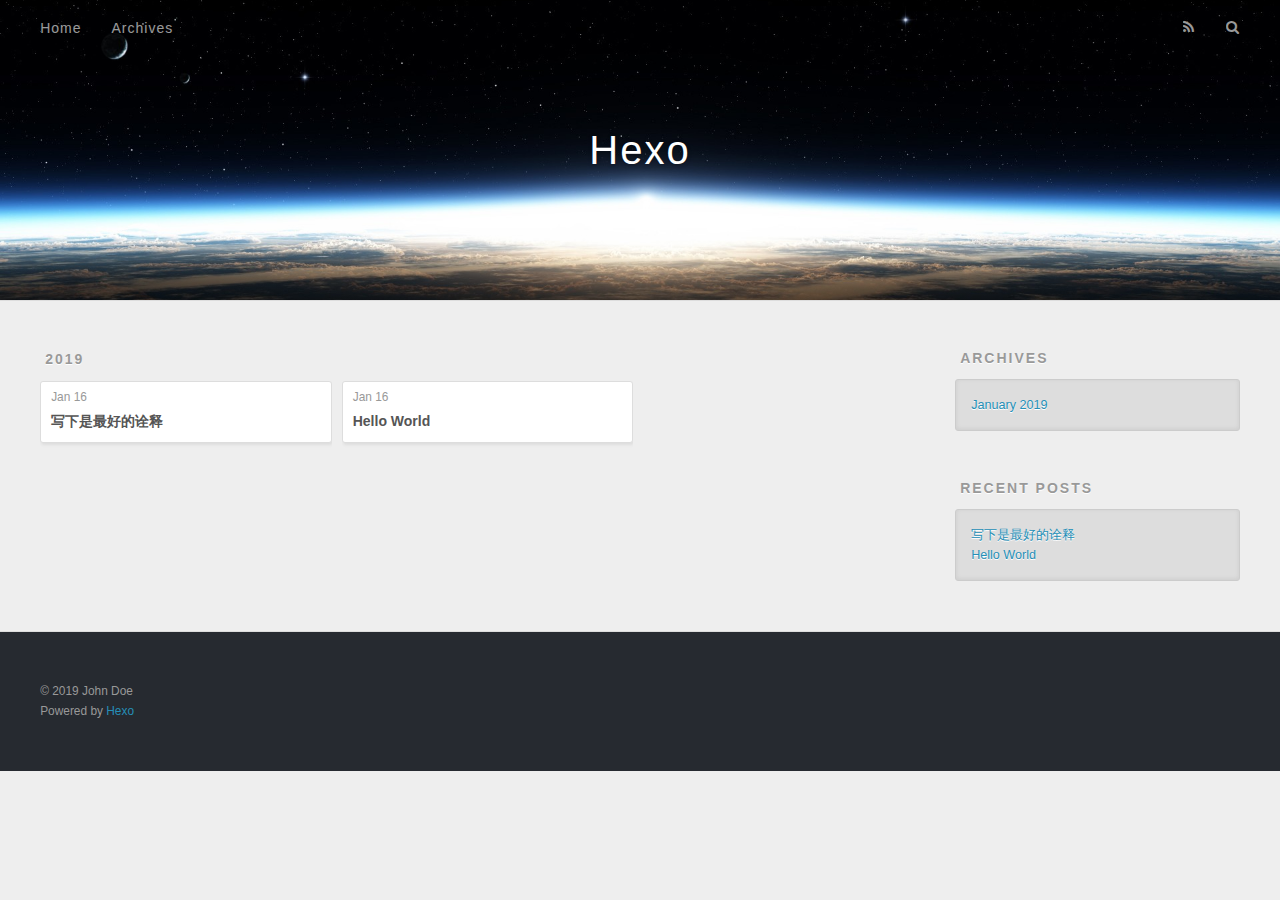
==== archives/index.html @ 261a1e68 "Site updated: 2019-01-16 23:44:42" ====
<!DOCTYPE html>
<html>
<head><meta name="generator" content="Hexo 3.8.0">
  <meta charset="utf-8">
  

  
  <title>Archives | Hexo</title>
  <meta name="viewport" content="width=device-width, initial-scale=1, maximum-scale=1">
  <meta property="og:type" content="website">
<meta property="og:title" content="Hexo">
<meta property="og:url" content="http://yoursite.com/archives/index.html">
<meta property="og:site_name" content="Hexo">
<meta property="og:locale" content="default">
<meta name="twitter:card" content="summary">
<meta name="twitter:title" content="Hexo">
  
    <link rel="alternate" href="/atom.xml" title="Hexo" type="application/atom+xml">
  
  
    <link rel="icon" href="/favicon.png">
  
  
    <link href="//fonts.googleapis.com/css?family=Source+Code+Pro" rel="stylesheet" type="text/css">
  
  <link rel="stylesheet" href="/css/style.css">
</head>
</html>
<body>
  <div id="container">
    <div id="wrap">
      <header id="header">
  <div id="banner"></div>
  <div id="header-outer" class="outer">
    <div id="header-title" class="inner">
      <h1 id="logo-wrap">
        <a href="/" id="logo">Hexo</a>
      </h1>
      
    </div>
    <div id="header-inner" class="inner">
      <nav id="main-nav">
        <a id="main-nav-toggle" class="nav-icon"></a>
        
          <a class="main-nav-link" href="/">Home</a>
        
          <a class="main-nav-link" href="/archives">Archives</a>
        
      </nav>
      <nav id="sub-nav">
        
          <a id="nav-rss-link" class="nav-icon" href="/atom.xml" title="RSS Feed"></a>
        
        <a id="nav-search-btn" class="nav-icon" title="Search"></a>
      </nav>
      <div id="search-form-wrap">
        <form action="//google.com/search" method="get" accept-charset="UTF-8" class="search-form"><input type="search" name="q" class="search-form-input" placeholder="Search"><button type="submit" class="search-form-submit">&#xF002;</button><input type="hidden" name="sitesearch" value="http://yoursite.com"></form>
      </div>
    </div>
  </div>
</header>
      <div class="outer">
        <section id="main">
  
  
    
    
      
      
      <section class="archives-wrap">
        <div class="archive-year-wrap">
          <a href="/archives/2019" class="archive-year">2019</a>
        </div>
        <div class="archives">
    
    <article class="archive-article archive-type-post">
  <div class="archive-article-inner">
    <header class="archive-article-header">
      <a href="/2019/01/16/写下是最好的诠释/" class="archive-article-date">
  <time datetime="2019-01-16T15:41:23.000Z" itemprop="datePublished">Jan 16</time>
</a>
      
  
    <h1 itemprop="name">
      <a class="archive-article-title" href="/2019/01/16/写下是最好的诠释/">写下是最好的诠释</a>
    </h1>
  

    </header>
  </div>
</article>
  
    
    
    <article class="archive-article archive-type-post">
  <div class="archive-article-inner">
    <header class="archive-article-header">
      <a href="/2019/01/16/hello-world/" class="archive-article-date">
  <time datetime="2019-01-16T15:27:47.713Z" itemprop="datePublished">Jan 16</time>
</a>
      
  
    <h1 itemprop="name">
      <a class="archive-article-title" href="/2019/01/16/hello-world/">Hello World</a>
    </h1>
  

    </header>
  </div>
</article>
  
  
    </div></section>
  


</section>
        
          <aside id="sidebar">
  
    

  
    

  
    
  
    
  <div class="widget-wrap">
    <h3 class="widget-title">Archives</h3>
    <div class="widget">
      <ul class="archive-list"><li class="archive-list-item"><a class="archive-list-link" href="/archives/2019/01/">January 2019</a></li></ul>
    </div>
  </div>


  
    
  <div class="widget-wrap">
    <h3 class="widget-title">Recent Posts</h3>
    <div class="widget">
      <ul>
        
          <li>
            <a href="/2019/01/16/写下是最好的诠释/">写下是最好的诠释</a>
          </li>
        
          <li>
            <a href="/2019/01/16/hello-world/">Hello World</a>
          </li>
        
      </ul>
    </div>
  </div>

  
</aside>
        
      </div>
      <footer id="footer">
  
  <div class="outer">
    <div id="footer-info" class="inner">
      &copy; 2019 John Doe<br>
      Powered by <a href="http://hexo.io/" target="_blank">Hexo</a>
    </div>
  </div>
</footer>
    </div>
    <nav id="mobile-nav">
  
    <a href="/" class="mobile-nav-link">Home</a>
  
    <a href="/archives" class="mobile-nav-link">Archives</a>
  
</nav>
    

<script src="//ajax.googleapis.com/ajax/libs/jquery/2.0.3/jquery.min.js"></script>


  <link rel="stylesheet" href="/fancybox/jquery.fancybox.css">
  <script src="/fancybox/jquery.fancybox.pack.js"></script>


<script src="/js/script.js"></script>



  </div>
</body>
</html>
---- css/style.css ----
body {
  width: 100%;
}
body:before,
body:after {
  content: "";
  display: table;
}
body:after {
  clear: both;
}
html,
body,
div,
span,
applet,
object,
iframe,
h1,
h2,
h3,
h4,
h5,
h6,
p,
blockquote,
pre,
a,
abbr,
acronym,
address,
big,
cite,
code,
del,
dfn,
em,
img,
ins,
kbd,
q,
s,
samp,
small,
strike,
strong,
sub,
sup,
tt,
var,
dl,
dt,
dd,
ol,
ul,
li,
fieldset,
form,
label,
legend,
table,
caption,
tbody,
tfoot,
thead,
tr,
th,
td {
  margin: 0;
  padding: 0;
  border: 0;
  outline: 0;
  font-weight: inherit;
  font-style: inherit;
  font-family: inherit;
  font-size: 100%;
  vertical-align: baseline;
}
body {
  line-height: 1;
  color: #000;
  background: #fff;
}
ol,
ul {
  list-style: none;
}
table {
  border-collapse: separate;
  border-spacing: 0;
  vertical-align: middle;
}
caption,
th,
td {
  text-align: left;
  font-weight: normal;
  vertical-align: middle;
}
a img {
  border: none;
}
input,
button {
  margin: 0;
  padding: 0;
}
input::-moz-focus-inner,
button::-moz-focus-inner {
  border: 0;
  padding: 0;
}
@font-face {
  font-family: FontAwesome;
  font-style: normal;
  font-weight: normal;
  src: url("fonts/fontawesome-webfont.eot?v=#4.0.3");
  src: url("fonts/fontawesome-webfont.eot?#iefix&v=#4.0.3") format("embedded-opentype"), url("fonts/fontawesome-webfont.woff?v=#4.0.3") format("woff"), url("fonts/fontawesome-webfont.ttf?v=#4.0.3") format("truetype"), url("fonts/fontawesome-webfont.svg#fontawesomeregular?v=#4.0.3") format("svg");
}
html,
body,
#container {
  height: 100%;
}
body {
  background: #eee;
  font: 14px -apple-system, BlinkMacSystemFont, "Segoe UI", "Roboto", "Oxygen", "Ubuntu", "Cantarell", "Fira Sans", "Droid Sans", "Helvetica Neue", sans-serif;
  -webkit-text-size-adjust: 100%;
}
.outer {
  max-width: 1220px;
  margin: 0 auto;
  padding: 0 20px;
}
.outer:before,
.outer:after {
  content: "";
  display: table;
}
.outer:after {
  clear: both;
}
.inner {
  display: inline;
  float: left;
  width: 98.33333333333333%;
  margin: 0 0.833333333333333%;
}
.left,
.alignleft {
  float: left;
}
.right,
.alignright {
  float: right;
}
.clear {
  clear: both;
}
#container {
  position: relative;
}
.mobile-nav-on {
  overflow: hidden;
}
#wrap {
  height: 100%;
  width: 100%;
  position: absolute;
  top: 0;
  left: 0;
  -webkit-transition: 0.2s ease-out;
  -moz-transition: 0.2s ease-out;
  -ms-transition: 0.2s ease-out;
  transition: 0.2s ease-out;
  z-index: 1;
  background: #eee;
}
.mobile-nav-on #wrap {
  left: 280px;
}
@media screen and (min-width: 768px) {
  #main {
    display: inline;
    float: left;
    width: 73.33333333333333%;
    margin: 0 0.833333333333333%;
  }
}
.article-date,
.article-category-link,
.archive-year,
.widget-title {
  text-decoration: none;
  text-transform: uppercase;
  letter-spacing: 2px;
  color: #999;
  margin-bottom: 1em;
  margin-left: 5px;
  line-height: 1em;
  text-shadow: 0 1px #fff;
  font-weight: bold;
}
.article-inner,
.archive-article-inner {
  background: #fff;
  -webkit-box-shadow: 1px 2px 3px #ddd;
  box-shadow: 1px 2px 3px #ddd;
  border: 1px solid #ddd;
  border-radius: 3px;
}
.article-entry h1,
.widget h1 {
  font-size: 2em;
}
.article-entry h2,
.widget h2 {
  font-size: 1.5em;
}
.article-entry h3,
.widget h3 {
  font-size: 1.3em;
}
.article-entry h4,
.widget h4 {
  font-size: 1.2em;
}
.article-entry h5,
.widget h5 {
  font-size: 1em;
}
.article-entry h6,
.widget h6 {
  font-size: 1em;
  color: #999;
}
.article-entry hr,
.widget hr {
  border: 1px dashed #ddd;
}
.article-entry strong,
.widget strong {
  font-weight: bold;
}
.article-entry em,
.widget em,
.article-entry cite,
.widget cite {
  font-style: italic;
}
.article-entry sup,
.widget sup,
.article-entry sub,
.widget sub {
  font-size: 0.75em;
  line-height: 0;
  position: relative;
  vertical-align: baseline;
}
.article-entry sup,
.widget sup {
  top: -0.5em;
}
.article-entry sub,
.widget sub {
  bottom: -0.2em;
}
.article-entry small,
.widget small {
  font-size: 0.85em;
}
.article-entry acronym,
.widget acronym,
.article-entry abbr,
.widget abbr {
  border-bottom: 1px dotted;
}
.article-entry ul,
.widget ul,
.article-entry ol,
.widget ol,
.article-entry dl,
.widget dl {
  margin: 0 20px;
  line-height: 1.6em;
}
.article-entry ul ul,
.widget ul ul,
.article-entry ol ul,
.widget ol ul,
.article-entry ul ol,
.widget ul ol,
.article-entry ol ol,
.widget ol ol {
  margin-top: 0;
  margin-bottom: 0;
}
.article-entry ul,
.widget ul {
  list-style: disc;
}
.article-entry ol,
.widget ol {
  list-style: decimal;
}
.article-entry dt,
.widget dt {
  font-weight: bold;
}
#header {
  height: 300px;
  position: relative;
  border-bottom: 1px solid #ddd;
}
#header:before,
#header:after {
  content: "";
  position: absolute;
  left: 0;
  right: 0;
  height: 40px;
}
#header:before {
  top: 0;
  background: -webkit-linear-gradient(rgba(0,0,0,0.2), transparent);
  background: -moz-linear-gradient(rgba(0,0,0,0.2), transparent);
  background: -ms-linear-gradient(rgba(0,0,0,0.2), transparent);
  background: linear-gradient(rgba(0,0,0,0.2), transparent);
}
#header:after {
  bottom: 0;
  background: -webkit-linear-gradient(transparent, rgba(0,0,0,0.2));
  background: -moz-linear-gradient(transparent, rgba(0,0,0,0.2));
  background: -ms-linear-gradient(transparent, rgba(0,0,0,0.2));
  background: linear-gradient(transparent, rgba(0,0,0,0.2));
}
#header-outer {
  height: 100%;
  position: relative;
}
#header-inner {
  position: relative;
  overflow: hidden;
}
#banner {
  position: absolute;
  top: 0;
  left: 0;
  width: 100%;
  height: 100%;
  background: url("images/banner.jpg") center #000;
  -webkit-background-size: cover;
  -moz-background-size: cover;
  background-size: cover;
  z-index: -1;
}
#header-title {
  text-align: center;
  height: 40px;
  position: absolute;
  top: 50%;
  left: 0;
  margin-top: -20px;
}
#logo,
#subtitle {
  text-decoration: none;
  color: #fff;
  font-weight: 300;
  text-shadow: 0 1px 4px rgba(0,0,0,0.3);
}
#logo {
  font-size: 40px;
  line-height: 40px;
  letter-spacing: 2px;
}
#subtitle {
  font-size: 16px;
  line-height: 16px;
  letter-spacing: 1px;
}
#subtitle-wrap {
  margin-top: 16px;
}
#main-nav {
  float: left;
  margin-left: -15px;
}
.nav-icon,
.main-nav-link {
  float: left;
  color: #fff;
  opacity: 0.6;
  text-decoration: none;
  text-shadow: 0 1px rgba(0,0,0,0.2);
  -webkit-transition: opacity 0.2s;
  -moz-transition: opacity 0.2s;
  -ms-transition: opacity 0.2s;
  transition: opacity 0.2s;
  display: block;
  padding: 20px 15px;
}
.nav-icon:hover,
.main-nav-link:hover {
  opacity: 1;
}
.nav-icon {
  font-family: FontAwesome;
  text-align: center;
  font-size: 14px;
  width: 14px;
  height: 14px;
  padding: 20px 15px;
  position: relative;
  cursor: pointer;
}
.main-nav-link {
  font-weight: 300;
  letter-spacing: 1px;
}
@media screen and (max-width: 479px) {
  .main-nav-link {
    display: none;
  }
}
#main-nav-toggle {
  display: none;
}
#main-nav-toggle:before {
  content: "\f0c9";
}
@media screen and (max-width: 479px) {
  #main-nav-toggle {
    display: block;
  }
}
#sub-nav {
  float: right;
  margin-right: -15px;
}
#nav-rss-link:before {
  content: "\f09e";
}
#nav-search-btn:before {
  content: "\f002";
}
#search-form-wrap {
  position: absolute;
  top: 15px;
  width: 150px;
  height: 30px;
  right: -150px;
  opacity: 0;
  -webkit-transition: 0.2s ease-out;
  -moz-transition: 0.2s ease-out;
  -ms-transition: 0.2s ease-out;
  transition: 0.2s ease-out;
}
#search-form-wrap.on {
  opacity: 1;
  right: 0;
}
@media screen and (max-width: 479px) {
  #search-form-wrap {
    width: 100%;
    right: -100%;
  }
}
.search-form {
  position: absolute;
  top: 0;
  left: 0;
  right: 0;
  background: #fff;
  padding: 5px 15px;
  border-radius: 15px;
  -webkit-box-shadow: 0 0 10px rgba(0,0,0,0.3);
  box-shadow: 0 0 10px rgba(0,0,0,0.3);
}
.search-form-input {
  border: none;
  background: none;
  color: #555;
  width: 100%;
  font: 13px -apple-system, BlinkMacSystemFont, "Segoe UI", "Roboto", "Oxygen", "Ubuntu", "Cantarell", "Fira Sans", "Droid Sans", "Helvetica Neue", sans-serif;
  outline: none;
}
.search-form-input::-webkit-search-results-decoration,
.search-form-input::-webkit-search-cancel-button {
  -webkit-appearance: none;
}
.search-form-submit {
  position: absolute;
  top: 50%;
  right: 10px;
  margin-top: -7px;
  font: 13px FontAwesome;
  border: none;
  background: none;
  color: #bbb;
  cursor: pointer;
}
.search-form-submit:hover,
.search-form-submit:focus {
  color: #777;
}
.article {
  margin: 50px 0;
}
.article-inner {
  overflow: hidden;
}
.article-meta:before,
.article-meta:after {
  content: "";
  display: table;
}
.article-meta:after {
  clear: both;
}
.article-date {
  float: left;
}
.article-category {
  float: left;
  line-height: 1em;
  color: #ccc;
  text-shadow: 0 1px #fff;
  margin-left: 8px;
}
.article-category:before {
  content: "\2022";
}
.article-category-link {
  margin: 0 12px 1em;
}
.article-header {
  padding: 20px 20px 0;
}
.article-title {
  text-decoration: none;
  font-size: 2em;
  font-weight: bold;
  color: #555;
  line-height: 1.1em;
  -webkit-transition: color 0.2s;
  -moz-transition: color 0.2s;
  -ms-transition: color 0.2s;
  transition: color 0.2s;
}
a.article-title:hover {
  color: #258fb8;
}
.article-entry {
  color: #555;
  padding: 0 20px;
}
.article-entry:before,
.article-entry:after {
  content: "";
  display: table;
}
.article-entry:after {
  clear: both;
}
.article-entry p,
.article-entry table {
  line-height: 1.6em;
  margin: 1.6em 0;
}
.article-entry h1,
.article-entry h2,
.article-entry h3,
.article-entry h4,
.article-entry h5,
.article-entry h6 {
  font-weight: bold;
}
.article-entry h1,
.article-entry h2,
.article-entry h3,
.article-entry h4,
.article-entry h5,
.article-entry h6 {
  line-height: 1.1em;
  margin: 1.1em 0;
}
.article-entry a {
  color: #258fb8;
  text-decoration: none;
}
.article-entry a:hover {
  text-decoration: underline;
}
.article-entry ul,
.article-entry ol,
.article-entry dl {
  margin-top: 1.6em;
  margin-bottom: 1.6em;
}
.article-entry img,
.article-entry video {
  max-width: 100%;
  height: auto;
  display: block;
  margin: auto;
}
.article-entry iframe {
  border: none;
}
.article-entry table {
  width: 100%;
  border-collapse: collapse;
  border-spacing: 0;
}
.article-entry th {
  font-weight: bold;
  border-bottom: 3px solid #ddd;
  padding-bottom: 0.5em;
}
.article-entry td {
  border-bottom: 1px solid #ddd;
  padding: 10px 0;
}
.article-entry blockquote {
  font-family: Georgia, "Times New Roman", serif;
  font-size: 1.4em;
  margin: 1.6em 20px;
  text-align: center;
}
.article-entry blockquote footer {
  font-size: 14px;
  margin: 1.6em 0;
  font-family: -apple-system, BlinkMacSystemFont, "Segoe UI", "Roboto", "Oxygen", "Ubuntu", "Cantarell", "Fira Sans", "Droid Sans", "Helvetica Neue", sans-serif;
}
.article-entry blockquote footer cite:before {
  content: "—";
  padding: 0 0.5em;
}
.article-entry .pullquote {
  text-align: left;
  width: 45%;
  margin: 0;
}
.article-entry .pullquote.left {
  margin-left: 0.5em;
  margin-right: 1em;
}
.article-entry .pullquote.right {
  margin-right: 0.5em;
  margin-left: 1em;
}
.article-entry .caption {
  color: #999;
  display: block;
  font-size: 0.9em;
  margin-top: 0.5em;
  position: relative;
  text-align: center;
}
.article-entry .video-container {
  position: relative;
  padding-top: 56.25%;
  height: 0;
  overflow: hidden;
}
.article-entry .video-container iframe,
.article-entry .video-container object,
.article-entry .video-container embed {
  position: absolute;
  top: 0;
  left: 0;
  width: 100%;
  height: 100%;
  margin-top: 0;
}
.article-more-link a {
  display: inline-block;
  line-height: 1em;
  padding: 6px 15px;
  border-radius: 15px;
  background: #eee;
  color: #999;
  text-shadow: 0 1px #fff;
  text-decoration: none;
}
.article-more-link a:hover {
  background: #258fb8;
  color: #fff;
  text-decoration: none;
  text-shadow: 0 1px #1e7293;
}
.article-footer {
  font-size: 0.85em;
  line-height: 1.6em;
  border-top: 1px solid #ddd;
  padding-top: 1.6em;
  margin: 0 20px 20px;
}
.article-footer:before,
.article-footer:after {
  content: "";
  display: table;
}
.article-footer:after {
  clear: both;
}
.article-footer a {
  color: #999;
  text-decoration: none;
}
.article-footer a:hover {
  color: #555;
}
.article-tag-list-item {
  float: left;
  margin-right: 10px;
}
.article-tag-list-link:before {
  content: "#";
}
.article-comment-link {
  float: right;
}
.article-comment-link:before {
  content: "\f075";
  font-family: FontAwesome;
  padding-right: 8px;
}
.article-share-link {
  cursor: pointer;
  float: right;
  margin-left: 20px;
}
.article-share-link:before {
  content: "\f064";
  font-family: FontAwesome;
  padding-right: 6px;
}
#article-nav {
  position: relative;
}
#article-nav:before,
#article-nav:after {
  content: "";
  display: table;
}
#article-nav:after {
  clear: both;
}
@media screen and (min-width: 768px) {
  #article-nav {
    margin: 50px 0;
  }
  #article-nav:before {
    width: 8px;
    height: 8px;
    position: absolute;
    top: 50%;
    left: 50%;
    margin-top: -4px;
    margin-left: -4px;
    content: "";
    border-radius: 50%;
    background: #ddd;
    -webkit-box-shadow: 0 1px 2px #fff;
    box-shadow: 0 1px 2px #fff;
  }
}
.article-nav-link-wrap {
  text-decoration: none;
  text-shadow: 0 1px #fff;
  color: #999;
  -webkit-box-sizing: border-box;
  -moz-box-sizing: border-box;
  box-sizing: border-box;
  margin-top: 50px;
  text-align: center;
  display: block;
}
.article-nav-link-wrap:hover {
  color: #555;
}
@media screen and (min-width: 768px) {
  .article-nav-link-wrap {
    width: 50%;
    margin-top: 0;
  }
}
@media screen and (min-width: 768px) {
  #article-nav-newer {
    float: left;
    text-align: right;
    padding-right: 20px;
  }
}
@media screen and (min-width: 768px) {
  #article-nav-older {
    float: right;
    text-align: left;
    padding-left: 20px;
  }
}
.article-nav-caption {
  text-transform: uppercase;
  letter-spacing: 2px;
  color: #ddd;
  line-height: 1em;
  font-weight: bold;
}
#article-nav-newer .article-nav-caption {
  margin-right: -2px;
}
.article-nav-title {
  font-size: 0.85em;
  line-height: 1.6em;
  margin-top: 0.5em;
}
.article-share-box {
  position: absolute;
  display: none;
  background: #fff;
  -webkit-box-shadow: 1px 2px 10px rgba(0,0,0,0.2);
  box-shadow: 1px 2px 10px rgba(0,0,0,0.2);
  border-radius: 3px;
  margin-left: -145px;
  overflow: hidden;
  z-index: 1;
}
.article-share-box.on {
  display: block;
}
.article-share-input {
  width: 100%;
  background: none;
  -webkit-box-sizing: border-box;
  -moz-box-sizing: border-box;
  box-sizing: border-box;
  font: 14px -apple-system, BlinkMacSystemFont, "Segoe UI", "Roboto", "Oxygen", "Ubuntu", "Cantarell", "Fira Sans", "Droid Sans", "Helvetica Neue", sans-serif;
  padding: 0 15px;
  color: #555;
  outline: none;
  border: 1px solid #ddd;
  border-radius: 3px 3px 0 0;
  height: 36px;
  line-height: 36px;
}
.article-share-links {
  background: #eee;
}
.article-share-links:before,
.article-share-links:after {
  content: "";
  display: table;
}
.article-share-links:after {
  clear: both;
}
.article-share-twitter,
.article-share-facebook,
.article-share-pinterest,
.article-share-google {
  width: 50px;
  height: 36px;
  display: block;
  float: left;
  position: relative;
  color: #999;
  text-shadow: 0 1px #fff;
}
.article-share-twitter:before,
.article-share-facebook:before,
.article-share-pinterest:before,
.article-share-google:before {
  font-size: 20px;
  font-family: FontAwesome;
  width: 20px;
  height: 20px;
  position: absolute;
  top: 50%;
  left: 50%;
  margin-top: -10px;
  margin-left: -10px;
  text-align: center;
}
.article-share-twitter:hover,
.article-share-facebook:hover,
.article-share-pinterest:hover,
.article-share-google:hover {
  color: #fff;
}
.article-share-twitter:before {
  content: "\f099";
}
.article-share-twitter:hover {
  background: #00aced;
  text-shadow: 0 1px #008abe;
}
.article-share-facebook:before {
  content: "\f09a";
}
.article-share-facebook:hover {
  background: #3b5998;
  text-shadow: 0 1px #2f477a;
}
.article-share-pinterest:before {
  content: "\f0d2";
}
.article-share-pinterest:hover {
  background: #cb2027;
  text-shadow: 0 1px #a21a1f;
}
.article-share-google:before {
  content: "\f0d5";
}
.article-share-google:hover {
  background: #dd4b39;
  text-shadow: 0 1px #be3221;
}
.article-gallery {
  background: #000;
  position: relative;
}
.article-gallery-photos {
  position: relative;
  overflow: hidden;
}
.article-gallery-img {
  display: none;
  max-width: 100%;
}
.article-gallery-img:first-child {
  display: block;
}
.article-gallery-img.loaded {
  position: absolute;
  display: block;
}
.article-gallery-img img {
  display: block;
  max-width: 100%;
  margin: 0 auto;
}
#comments {
  background: #fff;
  -webkit-box-shadow: 1px 2px 3px #ddd;
  box-shadow: 1px 2px 3px #ddd;
  padding: 20px;
  border: 1px solid #ddd;
  border-radius: 3px;
  margin: 50px 0;
}
#comments a {
  color: #258fb8;
}
.archives-wrap {
  margin: 50px 0;
}
.archives:before,
.archives:after {
  content: "";
  display: table;
}
.archives:after {
  clear: both;
}
.archive-year-wrap {
  margin-bottom: 1em;
}
.archives {
  -webkit-column-gap: 10px;
  -moz-column-gap: 10px;
  column-gap: 10px;
}
@media screen and (min-width: 480px) and (max-width: 767px) {
  .archives {
    -webkit-column-count: 2;
    -moz-column-count: 2;
    column-count: 2;
  }
}
@media screen and (min-width: 768px) {
  .archives {
    -webkit-column-count: 3;
    -moz-column-count: 3;
    column-count: 3;
  }
}
.archive-article {
  -webkit-column-break-inside: avoid;
  page-break-inside: avoid;
  overflow: hidden;
  break-inside: avoid-column;
}
.archive-article-inner {
  padding: 10px;
  margin-bottom: 15px;
}
.archive-article-title {
  text-decoration: none;
  font-weight: bold;
  color: #555;
  -webkit-transition: color 0.2s;
  -moz-transition: color 0.2s;
  -ms-transition: color 0.2s;
  transition: color 0.2s;
  line-height: 1.6em;
}
.archive-article-title:hover {
  color: #258fb8;
}
.archive-article-footer {
  margin-top: 1em;
}
.archive-article-date {
  color: #999;
  text-decoration: none;
  font-size: 0.85em;
  line-height: 1em;
  margin-bottom: 0.5em;
  display: block;
}
#page-nav {
  margin: 50px auto;
  background: #fff;
  -webkit-box-shadow: 1px 2px 3px #ddd;
  box-shadow: 1px 2px 3px #ddd;
  border: 1px solid #ddd;
  border-radius: 3px;
  text-align: center;
  color: #999;
  overflow: hidden;
}
#page-nav:before,
#page-nav:after {
  content: "";
  display: table;
}
#page-nav:after {
  clear: both;
}
#page-nav a,
#page-nav span {
  padding: 10px 20px;
  line-height: 1;
  height: 2ex;
}
#page-nav a {
  color: #999;
  text-decoration: none;
}
#page-nav a:hover {
  background: #999;
  color: #fff;
}
#page-nav .prev {
  float: left;
}
#page-nav .next {
  float: right;
}
#page-nav .page-number {
  display: inline-block;
}
@media screen and (max-width: 479px) {
  #page-nav .page-number {
    display: none;
  }
}
#page-nav .current {
  color: #555;
  font-weight: bold;
}
#page-nav .space {
  color: #ddd;
}
#footer {
  background: #262a30;
  padding: 50px 0;
  border-top: 1px solid #ddd;
  color: #999;
}
#footer a {
  color: #258fb8;
  text-decoration: none;
}
#footer a:hover {
  text-decoration: underline;
}
#footer-info {
  line-height: 1.6em;
  font-size: 0.85em;
}
.article-entry pre,
.article-entry .highlight {
  background: #2d2d2d;
  margin: 0 -20px;
  padding: 15px 20px;
  border-style: solid;
  border-color: #ddd;
  border-width: 1px 0;
  overflow: auto;
  color: #ccc;
  line-height: 22.400000000000002px;
}
.article-entry .highlight .gutter pre,
.article-entry .gist .gist-file .gist-data .line-numbers {
  color: #666;
  font-size: 0.85em;
}
.article-entry pre,
.article-entry code {
  font-family: "Source Code Pro", Consolas, Monaco, Menlo, Consolas, monospace;
}
.article-entry code {
  background: #eee;
  text-shadow: 0 1px #fff;
  padding: 0 0.3em;
}
.article-entry pre code {
  background: none;
  text-shadow: none;
  padding: 0;
}
.article-entry .highlight pre {
  border: none;
  margin: 0;
  padding: 0;
}
.article-entry .highlight table {
  margin: 0;
  width: auto;
}
.article-entry .highlight td {
  border: none;
  padding: 0;
}
.article-entry .highlight figcaption {
  font-size: 0.85em;
  color: #999;
  line-height: 1em;
  margin-bottom: 1em;
}
.article-entry .highlight figcaption:before,
.article-entry .highlight figcaption:after {
  content: "";
  display: table;
}
.article-entry .highlight figcaption:after {
  clear: both;
}
.article-entry .highlight figcaption a {
  float: right;
}
.article-entry .highlight .gutter pre {
  text-align: right;
  padding-right: 20px;
}
.article-entry .highlight .line {
  height: 22.400000000000002px;
}
.article-entry .highlight .line.marked {
  background: #515151;
}
.article-entry .gist {
  margin: 0 -20px;
  border-style: solid;
  border-color: #ddd;
  border-width: 1px 0;
  background: #2d2d2d;
  padding: 15px 20px 15px 0;
}
.article-entry .gist .gist-file {
  border: none;
  font-family: "Source Code Pro", Consolas, Monaco, Menlo, Consolas, monospace;
  margin: 0;
}
.article-entry .gist .gist-file .gist-data {
  background: none;
  border: none;
}
.article-entry .gist .gist-file .gist-data .line-numbers {
  background: none;
  border: none;
  padding: 0 20px 0 0;
}
.article-entry .gist .gist-file .gist-data .line-data {
  padding: 0 !important;
}
.article-entry .gist .gist-file .highlight {
  margin: 0;
  padding: 0;
  border: none;
}
.article-entry .gist .gist-file .gist-meta {
  background: #2d2d2d;
  color: #999;
  font: 0.85em -apple-system, BlinkMacSystemFont, "Segoe UI", "Roboto", "Oxygen", "Ubuntu", "Cantarell", "Fira Sans", "Droid Sans", "Helvetica Neue", sans-serif;
  text-shadow: 0 0;
  padding: 0;
  margin-top: 1em;
  margin-left: 20px;
}
.article-entry .gist .gist-file .gist-meta a {
  color: #258fb8;
  font-weight: normal;
}
.article-entry .gist .gist-file .gist-meta a:hover {
  text-decoration: underline;
}
pre .comment,
pre .title {
  color: #999;
}
pre .variable,
pre .attribute,
pre .tag,
pre .regexp,
pre .ruby .constant,
pre .xml .tag .title,
pre .xml .pi,
pre .xml .doctype,
pre .html .doctype,
pre .css .id,
pre .css .class,
pre .css .pseudo {
  color: #f2777a;
}
pre .number,
pre .preprocessor,
pre .built_in,
pre .literal,
pre .params,
pre .constant {
  color: #f99157;
}
pre .class,
pre .ruby .class .title,
pre .css .rules .attribute {
  color: #9c9;
}
pre .string,
pre .value,
pre .inheritance,
pre .header,
pre .ruby .symbol,
pre .xml .cdata {
  color: #9c9;
}
pre .css .hexcolor {
  color: #6cc;
}
pre .function,
pre .python .decorator,
pre .python .title,
pre .ruby .function .title,
pre .ruby .title .keyword,
pre .perl .sub,
pre .javascript .title,
pre .coffeescript .title {
  color: #69c;
}
pre .keyword,
pre .javascript .function {
  color: #c9c;
}
@media screen and (max-width: 479px) {
  #mobile-nav {
    position: absolute;
    top: 0;
    left: 0;
    width: 280px;
    height: 100%;
    background: #191919;
    border-right: 1px solid #fff;
  }
}
@media screen and (max-width: 479px) {
  .mobile-nav-link {
    display: block;
    color: #999;
    text-decoration: none;
    padding: 15px 20px;
    font-weight: bold;
  }
  .mobile-nav-link:hover {
    color: #fff;
  }
}
@media screen and (min-width: 768px) {
  #sidebar {
    display: inline;
    float: left;
    width: 23.333333333333332%;
    margin: 0 0.833333333333333%;
  }
}
.widget-wrap {
  margin: 50px 0;
}
.widget {
  color: #777;
  text-shadow: 0 1px #fff;
  background: #ddd;
  -webkit-box-shadow: 0 -1px 4px #ccc inset;
  box-shadow: 0 -1px 4px #ccc inset;
  border: 1px solid #ccc;
  padding: 15px;
  border-radius: 3px;
}
.widget a {
  color: #258fb8;
  text-decoration: none;
}
.widget a:hover {
  text-decoration: underline;
}
.widget ul ul,
.widget ol ul,
.widget dl ul,
.widget ul ol,
.widget ol ol,
.widget dl ol,
.widget ul dl,
.widget ol dl,
.widget dl dl {
  margin-left: 15px;
  list-style: disc;
}
.widget {
  line-height: 1.6em;
  word-wrap: break-word;
  font-size: 0.9em;
}
.widget ul,
.widget ol {
  list-style: none;
  margin: 0;
}
.widget ul ul,
.widget ol ul,
.widget ul ol,
.widget ol ol {
  margin: 0 20px;
}
.widget ul ul,
.widget ol ul {
  list-style: disc;
}
.widget ul ol,
.widget ol ol {
  list-style: decimal;
}
.category-list-count,
.tag-list-count,
.archive-list-count {
  padding-left: 5px;
  color: #999;
  font-size: 0.85em;
}
.category-list-count:before,
.tag-list-count:before,
.archive-list-count:before {
  content: "(";
}
.category-list-count:after,
.tag-list-count:after,
.archive-list-count:after {
  content: ")";
}
.tagcloud a {
  margin-right: 5px;
  display: inline-block;
}
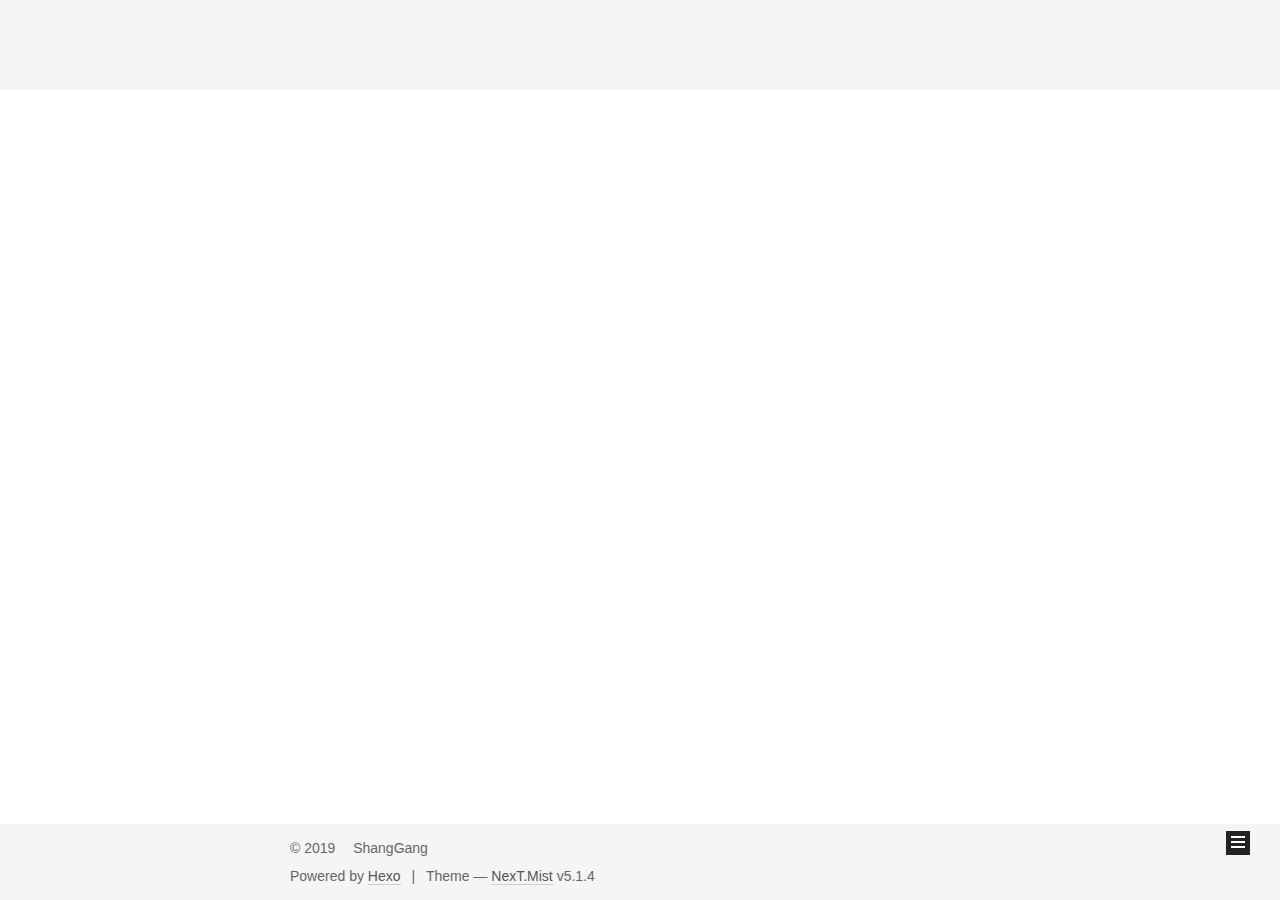
==== commit 94d7250e: "Site updated: 2019-01-17 00:16:16" ====
--- a/archives/index.html
+++ b/archives/index.html
@@ -1,193 +1,617 @@
 <!DOCTYPE html>
-<html>
+
+
+
+  
+
+
+<html class="theme-next mist use-motion" lang="zh-CN">
 <head><meta name="generator" content="Hexo 3.8.0">
-  <meta charset="utf-8">
-  
-
-  
-  <title>Archives | Hexo</title>
-  <meta name="viewport" content="width=device-width, initial-scale=1, maximum-scale=1">
-  <meta property="og:type" content="website">
-<meta property="og:title" content="Hexo">
+  <meta charset="UTF-8">
+<meta http-equiv="X-UA-Compatible" content="IE=edge">
+<meta name="viewport" content="width=device-width, initial-scale=1, maximum-scale=1">
+<meta name="theme-color" content="#222">
+
+
+
+
+
+
+
+
+
+<meta http-equiv="Cache-Control" content="no-transform">
+<meta http-equiv="Cache-Control" content="no-siteapp">
+
+
+
+
+
+
+
+
+
+
+
+
+
+
+
+
+  
+  
+  <link href="/lib/fancybox/source/jquery.fancybox.css?v=2.1.5" rel="stylesheet" type="text/css">
+
+
+
+
+
+
+
+<link href="/lib/font-awesome/css/font-awesome.min.css?v=4.6.2" rel="stylesheet" type="text/css">
+
+<link href="/css/main.css?v=5.1.4" rel="stylesheet" type="text/css">
+
+
+  <link rel="apple-touch-icon" sizes="180x180" href="/images/apple-touch-icon-next.png?v=5.1.4">
+
+
+  <link rel="icon" type="image/png" sizes="32x32" href="/images/favicon-32x32-next.png?v=5.1.4">
+
+
+  <link rel="icon" type="image/png" sizes="16x16" href="/images/favicon-16x16-next.png?v=5.1.4">
+
+
+  <link rel="mask-icon" href="/images/logo.svg?v=5.1.4" color="#222">
+
+
+
+
+
+  <meta name="keywords" content="Hexo, NexT">
+
+
+
+
+
+
+
+
+
+
+<meta name="description" content="安而后能虑，虑而后能得">
+<meta property="og:type" content="website">
+<meta property="og:title" content="LSG&#39;S BLOG">
 <meta property="og:url" content="http://yoursite.com/archives/index.html">
-<meta property="og:site_name" content="Hexo">
-<meta property="og:locale" content="default">
+<meta property="og:site_name" content="LSG&#39;S BLOG">
+<meta property="og:description" content="安而后能虑，虑而后能得">
+<meta property="og:locale" content="zh-CN">
 <meta name="twitter:card" content="summary">
-<meta name="twitter:title" content="Hexo">
-  
-    <link rel="alternate" href="/atom.xml" title="Hexo" type="application/atom+xml">
-  
-  
-    <link rel="icon" href="/favicon.png">
-  
-  
-    <link href="//fonts.googleapis.com/css?family=Source+Code+Pro" rel="stylesheet" type="text/css">
-  
-  <link rel="stylesheet" href="/css/style.css">
+<meta name="twitter:title" content="LSG&#39;S BLOG">
+<meta name="twitter:description" content="安而后能虑，虑而后能得">
+
+
+
+<script type="text/javascript" id="hexo.configurations">
+  var NexT = window.NexT || {};
+  var CONFIG = {
+    root: '/',
+    scheme: 'Mist',
+    version: '5.1.4',
+    sidebar: {"position":"left","display":"post","offset":12,"b2t":false,"scrollpercent":false,"onmobile":false},
+    fancybox: true,
+    tabs: true,
+    motion: {"enable":true,"async":false,"transition":{"post_block":"fadeIn","post_header":"slideDownIn","post_body":"slideDownIn","coll_header":"slideLeftIn","sidebar":"slideUpIn"}},
+    duoshuo: {
+      userId: '0',
+      author: 'Author'
+    },
+    algolia: {
+      applicationID: '',
+      apiKey: '',
+      indexName: '',
+      hits: {"per_page":10},
+      labels: {"input_placeholder":"Search for Posts","hits_empty":"We didn't find any results for the search: ${query}","hits_stats":"${hits} results found in ${time} ms"}
+    }
+  };
+</script>
+
+
+
+  <link rel="canonical" href="http://yoursite.com/archives/">
+
+
+
+
+
+  <title>Archive | LSG'S BLOG</title>
+  
+
+
+
+
+
+
+
+
 </head>
-</html>
-<body>
-  <div id="container">
-    <div id="wrap">
-      <header id="header">
-  <div id="banner"></div>
-  <div id="header-outer" class="outer">
-    <div id="header-title" class="inner">
-      <h1 id="logo-wrap">
-        <a href="/" id="logo">Hexo</a>
-      </h1>
-      
+
+<body itemscope="" itemtype="http://schema.org/WebPage" lang="zh-CN">
+
+  
+  
+    
+  
+
+  <div class="container sidebar-position-left page-archive">
+    <div class="headband"></div>
+
+    <header id="header" class="header" itemscope="" itemtype="http://schema.org/WPHeader">
+      <div class="header-inner"><div class="site-brand-wrapper">
+  <div class="site-meta ">
+    
+
+    <div class="custom-logo-site-title">
+      <a href="/" class="brand" rel="start">
+        <span class="logo-line-before"><i></i></span>
+        <span class="site-title">LSG'S BLOG</span>
+        <span class="logo-line-after"><i></i></span>
+      </a>
     </div>
-    <div id="header-inner" class="inner">
-      <nav id="main-nav">
-        <a id="main-nav-toggle" class="nav-icon"></a>
-        
-          <a class="main-nav-link" href="/">Home</a>
-        
-          <a class="main-nav-link" href="/archives">Archives</a>
-        
-      </nav>
-      <nav id="sub-nav">
-        
-          <a id="nav-rss-link" class="nav-icon" href="/atom.xml" title="RSS Feed"></a>
-        
-        <a id="nav-search-btn" class="nav-icon" title="Search"></a>
-      </nav>
-      <div id="search-form-wrap">
-        <form action="//google.com/search" method="get" accept-charset="UTF-8" class="search-form"><input type="search" name="q" class="search-form-input" placeholder="Search"><button type="submit" class="search-form-submit">&#xF002;</button><input type="hidden" name="sitesearch" value="http://yoursite.com"></form>
+      
+        <p class="site-subtitle">大柔非柔，至刚无刚</p>
+      
+  </div>
+
+  <div class="site-nav-toggle">
+    <button>
+      <span class="btn-bar"></span>
+      <span class="btn-bar"></span>
+      <span class="btn-bar"></span>
+    </button>
+  </div>
+</div>
+
+<nav class="site-nav">
+  
+
+  
+    <ul id="menu" class="menu">
+      
+        
+        <li class="menu-item menu-item-home">
+          <a href="/" rel="section">
+            
+              <i class="menu-item-icon fa fa-fw fa-home"></i> <br>
+            
+            Home
+          </a>
+        </li>
+      
+        
+        <li class="menu-item menu-item-about">
+          <a href="/about/" rel="section">
+            
+              <i class="menu-item-icon fa fa-fw fa-user"></i> <br>
+            
+            About
+          </a>
+        </li>
+      
+        
+        <li class="menu-item menu-item-tags">
+          <a href="/tags/" rel="section">
+            
+              <i class="menu-item-icon fa fa-fw fa-tags"></i> <br>
+            
+            Tags
+          </a>
+        </li>
+      
+        
+        <li class="menu-item menu-item-categories">
+          <a href="/categories/" rel="section">
+            
+              <i class="menu-item-icon fa fa-fw fa-th"></i> <br>
+            
+            Categories
+          </a>
+        </li>
+      
+        
+        <li class="menu-item menu-item-archives">
+          <a href="/archives/" rel="section">
+            
+              <i class="menu-item-icon fa fa-fw fa-archive"></i> <br>
+            
+            Archives
+          </a>
+        </li>
+      
+
+      
+    </ul>
+  
+
+  
+</nav>
+
+
+
+ </div>
+    </header>
+
+    <main id="main" class="main">
+      <div class="main-inner">
+        <div class="content-wrap">
+          <div id="content" class="content">
+            
+
+  
+  
+  
+  <div class="post-block archive">
+    <div id="posts" class="posts-collapse">
+      <span class="archive-move-on"></span>
+
+      <span class="archive-page-counter">
+        
+        
+        
+          
+        
+        Um..! 2 posts in total. Keep on posting.
+      </span>
+
+      
+
+        
+        
+        
+
+        
+          
+          <div class="collection-title">
+            <h1 class="archive-year" id="archive-year-2019">2019</h1>
+          </div>
+        
+        
+
+        
+
+  <article class="post post-type-normal" itemscope="" itemtype="http://schema.org/Article">
+    <header class="post-header">
+
+      <h2 class="post-title">
+        
+            <a class="post-title-link" href="/2019/01/16/写下是最好的诠释/" itemprop="url">
+              
+                <span itemprop="name">写下是最好的诠释</span>
+              
+            </a>
+        
+      </h2>
+
+      <div class="post-meta">
+        <time class="post-time" itemprop="dateCreated" datetime="2019-01-16T23:41:23+08:00" content="2019-01-16">
+          01-16
+        </time>
       </div>
+
+    </header>
+  </article>
+
+
+
+      
+
+        
+        
+        
+
+        
+        
+
+        
+
+  <article class="post post-type-normal" itemscope="" itemtype="http://schema.org/Article">
+    <header class="post-header">
+
+      <h2 class="post-title">
+        
+            <a class="post-title-link" href="/2019/01/16/hello-world/" itemprop="url">
+              
+                <span itemprop="name">Hello World</span>
+              
+            </a>
+        
+      </h2>
+
+      <div class="post-meta">
+        <time class="post-time" itemprop="dateCreated" datetime="2019-01-16T23:27:47+08:00" content="2019-01-16">
+          01-16
+        </time>
+      </div>
+
+    </header>
+  </article>
+
+
+
+      
+
     </div>
   </div>
-</header>
-      <div class="outer">
-        <section id="main">
-  
-  
-    
-    
-      
-      
-      <section class="archives-wrap">
-        <div class="archive-year-wrap">
-          <a href="/archives/2019" class="archive-year">2019</a>
+  
+  
+  
+
+  
+
+
+
+          </div>
+          
+
+
+          
+
         </div>
-        <div class="archives">
-    
-    <article class="archive-article archive-type-post">
-  <div class="archive-article-inner">
-    <header class="archive-article-header">
-      <a href="/2019/01/16/写下是最好的诠释/" class="archive-article-date">
-  <time datetime="2019-01-16T15:41:23.000Z" itemprop="datePublished">Jan 16</time>
-</a>
-      
-  
-    <h1 itemprop="name">
-      <a class="archive-article-title" href="/2019/01/16/写下是最好的诠释/">写下是最好的诠释</a>
-    </h1>
-  
-
-    </header>
-  </div>
-</article>
-  
-    
-    
-    <article class="archive-article archive-type-post">
-  <div class="archive-article-inner">
-    <header class="archive-article-header">
-      <a href="/2019/01/16/hello-world/" class="archive-article-date">
-  <time datetime="2019-01-16T15:27:47.713Z" itemprop="datePublished">Jan 16</time>
-</a>
-      
-  
-    <h1 itemprop="name">
-      <a class="archive-article-title" href="/2019/01/16/hello-world/">Hello World</a>
-    </h1>
-  
-
-    </header>
-  </div>
-</article>
-  
-  
-    </div></section>
-  
-
-
-</section>
-        
-          <aside id="sidebar">
-  
-    
-
-  
-    
-
-  
-    
-  
-    
-  <div class="widget-wrap">
-    <h3 class="widget-title">Archives</h3>
-    <div class="widget">
-      <ul class="archive-list"><li class="archive-list-item"><a class="archive-list-link" href="/archives/2019/01/">January 2019</a></li></ul>
+        
+          
+  
+  <div class="sidebar-toggle">
+    <div class="sidebar-toggle-line-wrap">
+      <span class="sidebar-toggle-line sidebar-toggle-line-first"></span>
+      <span class="sidebar-toggle-line sidebar-toggle-line-middle"></span>
+      <span class="sidebar-toggle-line sidebar-toggle-line-last"></span>
     </div>
   </div>
 
-
-  
+  <aside id="sidebar" class="sidebar">
     
-  <div class="widget-wrap">
-    <h3 class="widget-title">Recent Posts</h3>
-    <div class="widget">
-      <ul>
-        
-          <li>
-            <a href="/2019/01/16/写下是最好的诠释/">写下是最好的诠释</a>
-          </li>
-        
-          <li>
-            <a href="/2019/01/16/hello-world/">Hello World</a>
-          </li>
-        
-      </ul>
+    <div class="sidebar-inner">
+
+      
+
+      
+
+      <section class="site-overview-wrap sidebar-panel sidebar-panel-active">
+        <div class="site-overview">
+          <div class="site-author motion-element" itemprop="author" itemscope="" itemtype="http://schema.org/Person">
+            
+              <p class="site-author-name" itemprop="name">ShangGang</p>
+              <p class="site-description motion-element" itemprop="description">安而后能虑，虑而后能得</p>
+          </div>
+
+          <nav class="site-state motion-element">
+
+            
+              <div class="site-state-item site-state-posts">
+              
+                <a href="/archives/">
+              
+                  <span class="site-state-item-count">2</span>
+                  <span class="site-state-item-name">posts</span>
+                </a>
+              </div>
+            
+
+            
+
+            
+
+          </nav>
+
+          
+
+          
+
+          
+          
+
+          
+          
+
+          
+
+        </div>
+      </section>
+
+      
+
+      
+
     </div>
+  </aside>
+
+
+        
+      </div>
+    </main>
+
+    <footer id="footer" class="footer">
+      <div class="footer-inner">
+        <div class="copyright">&copy; <span itemprop="copyrightYear">2019</span>
+  <span class="with-love">
+    <i class="fa fa-user"></i>
+  </span>
+  <span class="author" itemprop="copyrightHolder">ShangGang</span>
+
+  
+</div>
+
+
+  <div class="powered-by">Powered by <a class="theme-link" target="_blank" href="https://hexo.io">Hexo</a></div>
+
+
+
+  <span class="post-meta-divider">|</span>
+
+
+
+  <div class="theme-info">Theme &mdash; <a class="theme-link" target="_blank" href="https://github.com/iissnan/hexo-theme-next">NexT.Mist</a> v5.1.4</div>
+
+
+
+
+        
+
+
+
+
+
+
+
+        
+      </div>
+    </footer>
+
+    
+      <div class="back-to-top">
+        <i class="fa fa-arrow-up"></i>
+        
+      </div>
+    
+
+    
+
   </div>
 
   
-</aside>
-        
-      </div>
-      <footer id="footer">
-  
-  <div class="outer">
-    <div id="footer-info" class="inner">
-      &copy; 2019 John Doe<br>
-      Powered by <a href="http://hexo.io/" target="_blank">Hexo</a>
-    </div>
-  </div>
-</footer>
-    </div>
-    <nav id="mobile-nav">
-  
-    <a href="/" class="mobile-nav-link">Home</a>
-  
-    <a href="/archives" class="mobile-nav-link">Archives</a>
-  
-</nav>
-    
-
-<script src="//ajax.googleapis.com/ajax/libs/jquery/2.0.3/jquery.min.js"></script>
-
-
-  <link rel="stylesheet" href="/fancybox/jquery.fancybox.css">
-  <script src="/fancybox/jquery.fancybox.pack.js"></script>
-
-
-<script src="/js/script.js"></script>
-
-
-
-  </div>
+
+<script type="text/javascript">
+  if (Object.prototype.toString.call(window.Promise) !== '[object Function]') {
+    window.Promise = null;
+  }
+</script>
+
+
+
+
+
+
+
+
+
+  
+
+
+
+
+
+
+
+
+
+
+
+
+  
+  
+    <script type="text/javascript" src="/lib/jquery/index.js?v=2.1.3"></script>
+  
+
+  
+  
+    <script type="text/javascript" src="/lib/fastclick/lib/fastclick.min.js?v=1.0.6"></script>
+  
+
+  
+  
+    <script type="text/javascript" src="/lib/jquery_lazyload/jquery.lazyload.js?v=1.9.7"></script>
+  
+
+  
+  
+    <script type="text/javascript" src="/lib/velocity/velocity.min.js?v=1.2.1"></script>
+  
+
+  
+  
+    <script type="text/javascript" src="/lib/velocity/velocity.ui.min.js?v=1.2.1"></script>
+  
+
+  
+  
+    <script type="text/javascript" src="/lib/fancybox/source/jquery.fancybox.pack.js?v=2.1.5"></script>
+  
+
+
+  
+
+
+  <script type="text/javascript" src="/js/src/utils.js?v=5.1.4"></script>
+
+  <script type="text/javascript" src="/js/src/motion.js?v=5.1.4"></script>
+
+
+
+  
+  
+
+  
+
+  
+
+
+  <script type="text/javascript" src="/js/src/bootstrap.js?v=5.1.4"></script>
+
+
+
+  
+
+
+  
+
+
+
+
+	
+
+
+
+
+
+  
+
+
+
+
+
+  
+
+
+
+
+
+
+
+
+
+
+
+
+  
+
+
+
+
+
+  
+
+  
+
+  
+
+  
+  
+
+  
+
+  
+
+  
+
 </body>
-</html>+</html>
--- a/css/main.css
+++ b/css/main.css
@@ -0,0 +1,2906 @@
+/* normalize.css v3.0.2 | MIT License | git.io/normalize */
+html {
+  font-family: sans-serif; /* 1 */
+  -ms-text-size-adjust: 100%; /* 2 */
+  -webkit-text-size-adjust: 100%; /* 2 */
+}
+body {
+  margin: 0;
+}
+article,
+aside,
+details,
+figcaption,
+figure,
+footer,
+header,
+hgroup,
+main,
+menu,
+nav,
+section,
+summary {
+  display: block;
+}
+audio,
+canvas,
+progress,
+video {
+  display: inline-block; /* 1 */
+  vertical-align: baseline; /* 2 */
+}
+audio:not([controls]) {
+  display: none;
+  height: 0;
+}
+[hidden],
+template {
+  display: none;
+}
+a {
+  background-color: transparent;
+}
+a:active,
+a:hover {
+  outline: 0;
+}
+abbr[title] {
+  border-bottom: 1px dotted;
+}
+b,
+strong {
+  font-weight: bold;
+}
+dfn {
+  font-style: italic;
+}
+h1 {
+  font-size: 2em;
+  margin: 0.67em 0;
+}
+mark {
+  background: #ff0;
+  color: #000;
+}
+small {
+  font-size: 80%;
+}
+sub,
+sup {
+  font-size: 75%;
+  line-height: 0;
+  position: relative;
+  vertical-align: baseline;
+}
+sup {
+  top: -0.5em;
+}
+sub {
+  bottom: -0.25em;
+}
+img {
+  border: 0;
+}
+svg:not(:root) {
+  overflow: hidden;
+}
+figure {
+  margin: 1em 40px;
+}
+hr {
+  -moz-box-sizing: content-box;
+  box-sizing: content-box;
+  height: 0;
+}
+pre {
+  overflow: auto;
+}
+code,
+kbd,
+pre,
+samp {
+  font-family: monospace, monospace;
+  font-size: 1em;
+}
+button,
+input,
+optgroup,
+select,
+textarea {
+  color: inherit; /* 1 */
+  font: inherit; /* 2 */
+  margin: 0; /* 3 */
+}
+button {
+  overflow: visible;
+}
+button,
+select {
+  text-transform: none;
+}
+button,
+html input[type="button"],
+input[type="reset"],
+input[type="submit"] {
+  -webkit-appearance: button; /* 2 */
+  cursor: pointer; /* 3 */
+}
+button[disabled],
+html input[disabled] {
+  cursor: default;
+}
+button::-moz-focus-inner,
+input::-moz-focus-inner {
+  border: 0;
+  padding: 0;
+}
+input {
+  line-height: normal;
+}
+input[type="checkbox"],
+input[type="radio"] {
+  box-sizing: border-box; /* 1 */
+  padding: 0; /* 2 */
+}
+input[type="number"]::-webkit-inner-spin-button,
+input[type="number"]::-webkit-outer-spin-button {
+  height: auto;
+}
+input[type="search"] {
+  -webkit-appearance: textfield; /* 1 */
+  -moz-box-sizing: content-box;
+  -webkit-box-sizing: content-box; /* 2 */
+  box-sizing: content-box;
+}
+input[type="search"]::-webkit-search-cancel-button,
+input[type="search"]::-webkit-search-decoration {
+  -webkit-appearance: none;
+}
+fieldset {
+  border: 1px solid #c0c0c0;
+  margin: 0 2px;
+  padding: 0.35em 0.625em 0.75em;
+}
+legend {
+  border: 0; /* 1 */
+  padding: 0; /* 2 */
+}
+textarea {
+  overflow: auto;
+}
+optgroup {
+  font-weight: bold;
+}
+table {
+  border-collapse: collapse;
+  border-spacing: 0;
+}
+td,
+th {
+  padding: 0;
+}
+::selection {
+  background: #262a30;
+  color: #fff;
+}
+body {
+  position: relative;
+  font-family: 'Lato', "PingFang SC", "Microsoft YaHei", sans-serif;
+  font-size: 14px;
+  line-height: 2;
+  color: #555;
+  background: #fff;
+}
+@media (max-width: 767px) {
+  body {
+    padding-right: 0 !important;
+  }
+}
+@media (min-width: 768px) and (max-width: 991px) {
+  body {
+    padding-right: 0 !important;
+  }
+}
+@media (min-width: 1600px) {
+  body {
+    font-size: 16px;
+  }
+}
+h1,
+h2,
+h3,
+h4,
+h5,
+h6 {
+  margin: 0;
+  padding: 0;
+  font-weight: bold;
+  line-height: 1.5;
+  font-family: 'Lato', "PingFang SC", "Microsoft YaHei", sans-serif;
+}
+h2,
+h3,
+h4,
+h5,
+h6 {
+  margin: 20px 0 15px;
+}
+h1 {
+  font-size: 24px;
+}
+@media (max-width: 767px) {
+  h1 {
+    font-size: 20px;
+  }
+}
+h2 {
+  font-size: 22px;
+}
+@media (max-width: 767px) {
+  h2 {
+    font-size: 18px;
+  }
+}
+h3 {
+  font-size: 20px;
+}
+@media (max-width: 767px) {
+  h3 {
+    font-size: 16px;
+  }
+}
+h4 {
+  font-size: 18px;
+}
+@media (max-width: 767px) {
+  h4 {
+    font-size: 14px;
+  }
+}
+h5 {
+  font-size: 16px;
+}
+@media (max-width: 767px) {
+  h5 {
+    font-size: 12px;
+  }
+}
+h6 {
+  font-size: 14px;
+}
+@media (max-width: 767px) {
+  h6 {
+    font-size: 10px;
+  }
+}
+p {
+  margin: 0 0 20px 0;
+}
+a {
+  color: #555;
+  text-decoration: none;
+  outline: none;
+  border-bottom: 1px solid #999;
+  word-wrap: break-word;
+}
+a:hover {
+  color: #222;
+  border-bottom-color: #222;
+}
+blockquote {
+  margin: 0;
+  padding: 0;
+}
+img {
+  display: block;
+  margin: auto;
+  max-width: 100%;
+  height: auto;
+}
+hr {
+  margin: 40px 0;
+  height: 3px;
+  border: none;
+  background-color: #ddd;
+  background-image: repeating-linear-gradient(-45deg, #fff, #fff 4px, transparent 4px, transparent 8px);
+}
+blockquote {
+  padding: 0 15px;
+  color: #666;
+  border-left: 4px solid #ddd;
+}
+blockquote cite::before {
+  content: "-";
+  padding: 0 5px;
+}
+dt {
+  font-weight: 700;
+}
+dd {
+  margin: 0;
+  padding: 0;
+}
+kbd {
+  border: 1px solid #ccc;
+  border-radius: 0.2em;
+  box-shadow: 0.1em 0.1em 0.2em rgba(0,0,0,0.1);
+  background-color: #f9f9f9;
+  font-family: inherit;
+  background-image: -webkit-linear-gradient(top, #eee, #fff, #eee);
+  padding: 0.1em 0.3em;
+  white-space: nowrap;
+}
+.text-left {
+  text-align: left;
+}
+.text-center {
+  text-align: center;
+}
+.text-right {
+  text-align: right;
+}
+.text-justify {
+  text-align: justify;
+}
+.text-nowrap {
+  white-space: nowrap;
+}
+.text-lowercase {
+  text-transform: lowercase;
+}
+.text-uppercase {
+  text-transform: uppercase;
+}
+.text-capitalize {
+  text-transform: capitalize;
+}
+.center-block {
+  display: block;
+  margin-left: auto;
+  margin-right: auto;
+}
+.clearfix:before,
+.clearfix:after {
+  content: " ";
+  display: table;
+}
+.clearfix:after {
+  clear: both;
+}
+.pullquote {
+  width: 45%;
+}
+.pullquote.left {
+  float: left;
+  margin-left: 5px;
+  margin-right: 10px;
+}
+.pullquote.right {
+  float: right;
+  margin-left: 10px;
+  margin-right: 5px;
+}
+.affix.affix.affix {
+  position: fixed;
+}
+.translation {
+  margin-top: -20px;
+  font-size: 14px;
+  color: #999;
+}
+.scrollbar-measure {
+  width: 100px;
+  height: 100px;
+  overflow: scroll;
+  position: absolute;
+  top: -9999px;
+}
+.use-motion .motion-element {
+  opacity: 0;
+}
+table {
+  margin: 20px 0;
+  width: 100%;
+  border-collapse: collapse;
+  border-spacing: 0;
+  border: 1px solid #ddd;
+  font-size: 14px;
+  table-layout: fixed;
+  word-wrap: break-all;
+}
+table>tbody>tr:nth-of-type(odd) {
+  background-color: #f9f9f9;
+}
+table>tbody>tr:hover {
+  background-color: #f5f5f5;
+}
+caption,
+th,
+td {
+  padding: 8px;
+  text-align: left;
+  vertical-align: middle;
+  font-weight: normal;
+}
+th,
+td {
+  border-bottom: 3px solid #ddd;
+  border-right: 1px solid #eee;
+}
+th {
+  padding-bottom: 10px;
+  font-weight: 700;
+}
+td {
+  border-bottom-width: 1px;
+}
+html,
+body {
+  height: 100%;
+}
+.container {
+  position: relative;
+  min-height: 100%;
+}
+.header-inner {
+  margin: 0 auto;
+  padding: 100px 0 70px;
+  width: 700px;
+}
+@media (min-width: 1600px) {
+  .container .header-inner {
+    width: 900px;
+  }
+}
+.main {
+  padding-bottom: 150px;
+}
+.main-inner {
+  margin: 0 auto;
+  width: 700px;
+}
+@media (min-width: 1600px) {
+  .container .main-inner {
+    width: 900px;
+  }
+}
+.footer {
+  position: absolute;
+  left: 0;
+  bottom: 0;
+  width: 100%;
+  min-height: 50px;
+}
+.footer-inner {
+  box-sizing: border-box;
+  margin: 20px auto;
+  width: 700px;
+}
+@media (min-width: 1600px) {
+  .container .footer-inner {
+    width: 900px;
+  }
+}
+pre,
+.highlight {
+  overflow: auto;
+  margin: 20px 0;
+  padding: 0;
+  font-size: 13px;
+  color: #4d4d4c;
+  background: #f7f7f7;
+  line-height: 1.6;
+}
+pre,
+code {
+  font-family: consolas, Menlo, "PingFang SC", "Microsoft YaHei", monospace;
+}
+code {
+  padding: 2px 4px;
+  word-wrap: break-word;
+  color: #555;
+  background: #eee;
+  border-radius: 3px;
+  font-size: 13px;
+}
+pre {
+  padding: 10px;
+}
+pre code {
+  padding: 0;
+  color: #4d4d4c;
+  background: none;
+  text-shadow: none;
+}
+.highlight {
+  border-radius: 1px;
+}
+.highlight pre {
+  border: none;
+  margin: 0;
+  padding: 10px 0;
+}
+.highlight table {
+  margin: 0;
+  width: auto;
+  border: none;
+}
+.highlight td {
+  border: none;
+  padding: 0;
+}
+.highlight figcaption {
+  font-size: 1em;
+  color: #4d4d4c;
+  line-height: 1em;
+  margin-bottom: 1em;
+}
+.highlight figcaption:before,
+.highlight figcaption:after {
+  content: " ";
+  display: table;
+}
+.highlight figcaption:after {
+  clear: both;
+}
+.highlight figcaption a {
+  float: right;
+  color: #4d4d4c;
+}
+.highlight figcaption a:hover {
+  border-bottom-color: #4d4d4c;
+}
+.highlight .gutter pre {
+  padding-left: 10px;
+  padding-right: 10px;
+  color: #869194;
+  text-align: right;
+  background-color: #eff2f3;
+}
+.highlight .code pre {
+  width: 100%;
+  padding-left: 10px;
+  padding-right: 10px;
+  background-color: #f7f7f7;
+}
+.highlight .line {
+  height: 20px;
+}
+.gutter {
+  -webkit-user-select: none;
+  -moz-user-select: none;
+  -ms-user-select: none;
+  user-select: none;
+}
+.gist table {
+  width: auto;
+}
+.gist table td {
+  border: none;
+}
+pre .deletion {
+  background: #fdd;
+}
+pre .addition {
+  background: #dfd;
+}
+pre .meta {
+  color: #8959a8;
+}
+pre .comment {
+  color: #8e908c;
+}
+pre .variable,
+pre .attribute,
+pre .tag,
+pre .regexp,
+pre .ruby .constant,
+pre .xml .tag .title,
+pre .xml .pi,
+pre .xml .doctype,
+pre .html .doctype,
+pre .css .id,
+pre .css .class,
+pre .css .pseudo {
+  color: #c82829;
+}
+pre .number,
+pre .preprocessor,
+pre .built_in,
+pre .literal,
+pre .params,
+pre .constant,
+pre .command {
+  color: #f5871f;
+}
+pre .ruby .class .title,
+pre .css .rules .attribute,
+pre .string,
+pre .value,
+pre .inheritance,
+pre .header,
+pre .ruby .symbol,
+pre .xml .cdata,
+pre .special,
+pre .number,
+pre .formula {
+  color: #718c00;
+}
+pre .title,
+pre .css .hexcolor {
+  color: #3e999f;
+}
+pre .function,
+pre .python .decorator,
+pre .python .title,
+pre .ruby .function .title,
+pre .ruby .title .keyword,
+pre .perl .sub,
+pre .javascript .title,
+pre .coffeescript .title {
+  color: #4271ae;
+}
+pre .keyword,
+pre .javascript .function {
+  color: #8959a8;
+}
+.full-image.full-image.full-image.full-image {
+  border: none;
+  max-width: 100%;
+  width: auto;
+  margin: 20px auto 25px;
+}
+@media (min-width: 992px) {
+  .full-image.full-image.full-image.full-image {
+    max-width: none;
+    width: 110%;
+    margin: 25px -5%;
+  }
+}
+.blockquote-center,
+.page-home .post-type-quote blockquote,
+.page-post-detail .post-type-quote blockquote {
+  position: relative;
+  margin: 40px 0;
+  padding: 0;
+  border-left: none;
+  text-align: center;
+}
+.blockquote-center::before,
+.page-home .post-type-quote blockquote::before,
+.page-post-detail .post-type-quote blockquote::before,
+.blockquote-center::after,
+.page-home .post-type-quote blockquote::after,
+.page-post-detail .post-type-quote blockquote::after {
+  position: absolute;
+  content: ' ';
+  display: block;
+  width: 100%;
+  height: 24px;
+  opacity: 0.2;
+  background-repeat: no-repeat;
+  background-position: 0 -6px;
+  background-size: 22px 22px;
+}
+.blockquote-center::before,
+.page-home .post-type-quote blockquote::before,
+.page-post-detail .post-type-quote blockquote::before {
+  top: -20px;
+  background-image: url("../images/quote-l.svg");
+  border-top: 1px solid #ccc;
+}
+.blockquote-center::after,
+.page-home .post-type-quote blockquote::after,
+.page-post-detail .post-type-quote blockquote::after {
+  bottom: -20px;
+  background-image: url("../images/quote-r.svg");
+  border-bottom: 1px solid #ccc;
+  background-position: 100% 8px;
+}
+.blockquote-center p,
+.page-home .post-type-quote blockquote p,
+.page-post-detail .post-type-quote blockquote p,
+.blockquote-center div,
+.page-home .post-type-quote blockquote div,
+.page-post-detail .post-type-quote blockquote div {
+  text-align: center;
+}
+.post .post-body .group-picture img {
+  box-sizing: border-box;
+  padding: 0 3px;
+  border: none;
+}
+.post .group-picture-row {
+  overflow: hidden;
+  margin-top: 6px;
+}
+.post .group-picture-row:first-child {
+  margin-top: 0;
+}
+.post .group-picture-column {
+  float: left;
+}
+.page-post-detail .post-body .group-picture-column {
+  float: none;
+  margin-top: 10px;
+  width: auto !important;
+}
+.page-post-detail .post-body .group-picture-column img {
+  margin: 0 auto;
+}
+.page-archive .group-picture-container {
+  overflow: hidden;
+}
+.page-archive .group-picture-row {
+  float: left;
+}
+.page-archive .group-picture-row:first-child {
+  margin-top: 6px;
+}
+.page-archive .group-picture-column {
+  max-width: 150px;
+  max-height: 150px;
+}
+.post-body .note {
+  position: relative;
+  padding: 15px;
+  margin-bottom: 20px;
+  border: 1px solid #eee;
+  border-left-width: 5px;
+  border-radius: 3px;
+}
+.post-body .note h2,
+.post-body .note h3,
+.post-body .note h4,
+.post-body .note h5,
+.post-body .note h6 {
+  margin-top: 0;
+  margin-bottom: 0;
+  border-bottom: initial;
+  padding-top: 0 !important;
+}
+.post-body .note p:first-child,
+.post-body .note ul:first-child,
+.post-body .note ol:first-child,
+.post-body .note table:first-child,
+.post-body .note pre:first-child,
+.post-body .note blockquote:first-child {
+  margin-top: 0;
+}
+.post-body .note p:last-child,
+.post-body .note ul:last-child,
+.post-body .note ol:last-child,
+.post-body .note table:last-child,
+.post-body .note pre:last-child,
+.post-body .note blockquote:last-child {
+  margin-bottom: 0;
+}
+.post-body .note.default {
+  border-left-color: #777;
+}
+.post-body .note.default h2,
+.post-body .note.default h3,
+.post-body .note.default h4,
+.post-body .note.default h5,
+.post-body .note.default h6 {
+  color: #777;
+}
+.post-body .note.primary {
+  border-left-color: #6f42c1;
+}
+.post-body .note.primary h2,
+.post-body .note.primary h3,
+.post-body .note.primary h4,
+.post-body .note.primary h5,
+.post-body .note.primary h6 {
+  color: #6f42c1;
+}
+.post-body .note.info {
+  border-left-color: #428bca;
+}
+.post-body .note.info h2,
+.post-body .note.info h3,
+.post-body .note.info h4,
+.post-body .note.info h5,
+.post-body .note.info h6 {
+  color: #428bca;
+}
+.post-body .note.success {
+  border-left-color: #5cb85c;
+}
+.post-body .note.success h2,
+.post-body .note.success h3,
+.post-body .note.success h4,
+.post-body .note.success h5,
+.post-body .note.success h6 {
+  color: #5cb85c;
+}
+.post-body .note.warning {
+  border-left-color: #f0ad4e;
+}
+.post-body .note.warning h2,
+.post-body .note.warning h3,
+.post-body .note.warning h4,
+.post-body .note.warning h5,
+.post-body .note.warning h6 {
+  color: #f0ad4e;
+}
+.post-body .note.danger {
+  border-left-color: #d9534f;
+}
+.post-body .note.danger h2,
+.post-body .note.danger h3,
+.post-body .note.danger h4,
+.post-body .note.danger h5,
+.post-body .note.danger h6 {
+  color: #d9534f;
+}
+.post-body .label {
+  display: inline;
+  padding: 0 2px;
+  white-space: nowrap;
+}
+.post-body .label.default {
+  background-color: #f0f0f0;
+}
+.post-body .label.primary {
+  background-color: #efe6f7;
+}
+.post-body .label.info {
+  background-color: #e5f2f8;
+}
+.post-body .label.success {
+  background-color: #e7f4e9;
+}
+.post-body .label.warning {
+  background-color: #fcf6e1;
+}
+.post-body .label.danger {
+  background-color: #fae8eb;
+}
+.post-body .tabs {
+  position: relative;
+  display: block;
+  margin-bottom: 20px;
+  padding-top: 10px;
+}
+.post-body .tabs ul.nav-tabs {
+  margin: 0;
+  padding: 0;
+  display: flex;
+  margin-bottom: -1px;
+}
+@media (max-width: 413px) {
+  .post-body .tabs ul.nav-tabs {
+    display: block;
+    margin-bottom: 5px;
+  }
+}
+.post-body .tabs ul.nav-tabs li.tab {
+  list-style-type: none !important;
+  margin: 0 0.25em 0 0;
+  border-top: 3px solid transparent;
+  border-left: 1px solid transparent;
+  border-right: 1px solid transparent;
+}
+@media (max-width: 413px) {
+  .post-body .tabs ul.nav-tabs li.tab {
+    margin: initial;
+    border-top: 1px solid transparent;
+    border-left: 3px solid transparent;
+    border-right: 1px solid transparent;
+    border-bottom: 1px solid transparent;
+  }
+}
+.post-body .tabs ul.nav-tabs li.tab a {
+  outline: 0;
+  border-bottom: initial;
+  display: block;
+  line-height: 1.8em;
+  padding: 0.25em 0.75em;
+  transition-duration: 0.2s;
+  transition-timing-function: ease-out;
+  transition-delay: 0s;
+}
+.post-body .tabs ul.nav-tabs li.tab a i {
+  width: 1.285714285714286em;
+}
+.post-body .tabs ul.nav-tabs li.tab.active {
+  border-top: 3px solid #fc6423;
+  border-left: 1px solid #ddd;
+  border-right: 1px solid #ddd;
+  background-color: #fff;
+}
+@media (max-width: 413px) {
+  .post-body .tabs ul.nav-tabs li.tab.active {
+    border-top: 1px solid #ddd;
+    border-left: 3px solid #fc6423;
+    border-right: 1px solid #ddd;
+    border-bottom: 1px solid #ddd;
+  }
+}
+.post-body .tabs ul.nav-tabs li.tab.active a {
+  cursor: default;
+  color: #555;
+}
+.post-body .tabs .tab-content {
+  background-color: #fff;
+}
+.post-body .tabs .tab-content .tab-pane {
+  border: 1px solid #ddd;
+  padding: 20px 20px 0 20px;
+}
+.post-body .tabs .tab-content .tab-pane:not(.active) {
+  display: none !important;
+}
+.post-body .tabs .tab-content .tab-pane.active {
+  display: block !important;
+}
+.btn {
+  display: inline-block;
+  padding: 0 20px;
+  font-size: 14px;
+  color: #555;
+  background: transparent;
+  border: 2px solid #222;
+  text-decoration: none;
+  border-radius: 0;
+  transition-property: background-color;
+  transition-duration: 0.2s;
+  transition-timing-function: ease-in-out;
+  transition-delay: 0s;
+  line-height: 2;
+}
+.btn:hover {
+  border-color: #222;
+  color: #222;
+  background: #fff;
+}
+.btn +.btn {
+  margin: 0 0 8px 8px;
+}
+.btn .fa-fw {
+  width: 1.285714285714286em;
+  text-align: left;
+}
+.btn-bar {
+  display: block;
+  width: 22px;
+  height: 2px;
+  background: #555;
+  border-radius: 1px;
+}
+.btn-bar+.btn-bar {
+  margin-top: 4px;
+}
+.pagination {
+  margin: 120px 0 40px;
+  text-align: center;
+  border-top: 1px solid #eee;
+}
+.page-number-basic,
+.pagination .prev,
+.pagination .next,
+.pagination .page-number,
+.pagination .space {
+  display: inline-block;
+  position: relative;
+  top: -1px;
+  margin: 0 10px;
+  padding: 0 11px;
+}
+@media (max-width: 767px) {
+  .page-number-basic,
+  .pagination .prev,
+  .pagination .next,
+  .pagination .page-number,
+  .pagination .space {
+    margin: 0 5px;
+  }
+}
+.pagination .prev,
+.pagination .next,
+.pagination .page-number {
+  border-bottom: 0;
+  border-top: 1px solid #eee;
+  transition-property: border-color;
+  transition-duration: 0.2s;
+  transition-timing-function: ease-in-out;
+  transition-delay: 0s;
+}
+.pagination .prev:hover,
+.pagination .next:hover,
+.pagination .page-number:hover {
+  border-top-color: #222;
+}
+.pagination .space {
+  padding: 0;
+  margin: 0;
+}
+.pagination .prev {
+  margin-left: 0;
+}
+.pagination .next {
+  margin-right: 0;
+}
+.pagination .page-number.current {
+  color: #fff;
+  background: #ccc;
+  border-top-color: #ccc;
+}
+@media (max-width: 767px) {
+  .pagination {
+    border-top: none;
+  }
+  .pagination .prev,
+  .pagination .next,
+  .pagination .page-number {
+    margin-bottom: 10px;
+    border-top: 0;
+    border-bottom: 1px solid #eee;
+    padding: 0 10px;
+  }
+  .pagination .prev:hover,
+  .pagination .next:hover,
+  .pagination .page-number:hover {
+    border-bottom-color: #222;
+  }
+}
+.comments {
+  margin: 60px 20px 0;
+}
+.tag-cloud {
+  text-align: center;
+}
+.tag-cloud a {
+  display: inline-block;
+  margin: 10px;
+}
+.back-to-top {
+  box-sizing: border-box;
+  position: fixed;
+  bottom: -100px;
+  right: 30px;
+  z-index: 1050;
+  padding: 0 6px;
+  width: 24px;
+  background: #222;
+  font-size: 12px;
+  opacity: 1;
+  color: #fff;
+  cursor: pointer;
+  text-align: center;
+  -webkit-transform: translateZ(0);
+  transition-property: bottom;
+  transition-duration: 0.2s;
+  transition-timing-function: ease-in-out;
+  transition-delay: 0s;
+}
+@media (min-width: 768px) and (max-width: 991px) {
+  .back-to-top {
+    display: none !important;
+  }
+}
+@media (max-width: 767px) {
+  .back-to-top {
+    display: none !important;
+  }
+}
+.back-to-top.back-to-top-on {
+  bottom: 19px;
+}
+.header {
+  background: transparent;
+}
+.header-inner {
+  position: relative;
+}
+.headband {
+  height: 3px;
+  background: #222;
+}
+.site-meta {
+  margin: 0;
+  text-align: left;
+}
+@media (max-width: 767px) {
+  .site-meta {
+    text-align: center;
+  }
+}
+.brand {
+  position: relative;
+  display: inline-block;
+  padding: 0 40px;
+  color: #222;
+  background: #222;
+  border-bottom: none;
+}
+.brand:hover {
+  color: #222;
+}
+.logo {
+  display: inline-block;
+  margin-right: 5px;
+  line-height: 36px;
+  vertical-align: top;
+}
+.site-title {
+  display: inline-block;
+  vertical-align: top;
+  line-height: 36px;
+  font-size: 20px;
+  font-weight: normal;
+  font-family: 'Lato', "PingFang SC", "Microsoft YaHei", sans-serif;
+}
+.site-subtitle {
+  margin-top: 10px;
+  font-size: 13px;
+  color: #999;
+}
+.use-motion .brand {
+  opacity: 0;
+}
+.use-motion .logo,
+.use-motion .site-title,
+.use-motion .site-subtitle {
+  opacity: 0;
+  position: relative;
+  top: -10px;
+}
+.site-nav-toggle {
+  display: none;
+  position: absolute;
+  top: 10px;
+  left: 10px;
+}
+@media (max-width: 767px) {
+  .site-nav-toggle {
+    display: block;
+  }
+}
+.site-nav-toggle button {
+  margin-top: 2px;
+  padding: 9px 10px;
+  background: transparent;
+  border: none;
+}
+@media (max-width: 767px) {
+  .site-nav {
+    display: none;
+    margin: 0 -10px;
+    padding: 0 10px;
+    clear: both;
+    border-top: 1px solid #ddd;
+  }
+}
+@media (min-width: 768px) and (max-width: 991px) {
+  .site-nav {
+    display: block !important;
+  }
+}
+@media (min-width: 992px) {
+  .site-nav {
+    display: block !important;
+  }
+}
+.menu {
+  margin-top: 20px;
+  padding-left: 0;
+  text-align: center;
+}
+.menu .menu-item {
+  display: inline-block;
+  margin: 0 10px;
+  list-style: none;
+}
+@media screen and (max-width: 767px) {
+  .menu .menu-item {
+    margin-top: 10px;
+  }
+}
+.menu .menu-item a {
+  display: block;
+  font-size: 13px;
+  line-height: inherit;
+  border-bottom: 1px solid transparent;
+  transition-property: border-color;
+  transition-duration: 0.2s;
+  transition-timing-function: ease-in-out;
+  transition-delay: 0s;
+}
+.menu .menu-item a:hover {
+  border-bottom-color: #222;
+}
+.menu .menu-item .fa {
+  margin-right: 5px;
+}
+.use-motion .menu-item {
+  opacity: 0;
+}
+.post-body {
+  font-family: 'Lato', "PingFang SC", "Microsoft YaHei", sans-serif;
+}
+@media (max-width: 767px) {
+  .post-body {
+    word-break: break-word;
+  }
+}
+.post-body .fancybox img {
+  display: block !important;
+  margin: 0 auto;
+  cursor: pointer;
+  cursor: zoom-in;
+  cursor: -webkit-zoom-in;
+}
+.post-body .image-caption,
+.post-body .figure .caption {
+  margin: -20px auto 15px;
+  text-align: center;
+  font-size: 14px;
+  color: #999;
+  font-weight: bold;
+  line-height: 1;
+}
+.post-sticky-flag {
+  display: inline-block;
+  font-size: 16px;
+  -ms-transform: rotate(30deg);
+  -webkit-transform: rotate(30deg);
+  -moz-transform: rotate(30deg);
+  -ms-transform: rotate(30deg);
+  -o-transform: rotate(30deg);
+  transform: rotate(30deg);
+}
+.use-motion .post-block,
+.use-motion .pagination,
+.use-motion .comments {
+  opacity: 0;
+}
+.use-motion .post-header {
+  opacity: 0;
+}
+.use-motion .post-body {
+  opacity: 0;
+}
+.use-motion .collection-title {
+  opacity: 0;
+}
+.posts-expand {
+  padding-top: 40px;
+}
+@media (max-width: 767px) {
+  .posts-expand {
+    margin: 0 20px;
+  }
+  .post-body pre .gutter pre {
+    padding-right: 10px;
+  }
+  .post-body .highlight {
+    margin-left: 0px;
+    margin-right: 0px;
+    padding: 0;
+  }
+  .post-body .highlight .gutter pre {
+    padding-right: 10px;
+  }
+}
+@media (min-width: 992px) {
+  .posts-expand .post-body {
+    text-align: justify;
+  }
+}
+.posts-expand .post-body h2,
+.posts-expand .post-body h3,
+.posts-expand .post-body h4,
+.posts-expand .post-body h5,
+.posts-expand .post-body h6 {
+  padding-top: 10px;
+}
+.posts-expand .post-body h2 .header-anchor,
+.posts-expand .post-body h3 .header-anchor,
+.posts-expand .post-body h4 .header-anchor,
+.posts-expand .post-body h5 .header-anchor,
+.posts-expand .post-body h6 .header-anchor {
+  float: right;
+  margin-left: 10px;
+  color: #ccc;
+  border-bottom-style: none;
+  visibility: hidden;
+}
+.posts-expand .post-body h2 .header-anchor:hover,
+.posts-expand .post-body h3 .header-anchor:hover,
+.posts-expand .post-body h4 .header-anchor:hover,
+.posts-expand .post-body h5 .header-anchor:hover,
+.posts-expand .post-body h6 .header-anchor:hover {
+  color: inherit;
+}
+.posts-expand .post-body h2:hover .header-anchor,
+.posts-expand .post-body h3:hover .header-anchor,
+.posts-expand .post-body h4:hover .header-anchor,
+.posts-expand .post-body h5:hover .header-anchor,
+.posts-expand .post-body h6:hover .header-anchor {
+  visibility: visible;
+}
+.posts-expand .post-body ul li {
+  list-style: circle;
+}
+.posts-expand .post-body img {
+  box-sizing: border-box;
+  margin: auto;
+  padding: 3px;
+  border: 1px solid #ddd;
+}
+.posts-expand .post-body .fancybox img {
+  margin: 0 auto 25px;
+}
+@media (max-width: 767px) {
+  .posts-collapse {
+    margin: 0 20px;
+  }
+  .posts-collapse .post-title,
+  .posts-collapse .post-meta {
+    display: block;
+    width: auto;
+    text-align: left;
+  }
+}
+.posts-collapse {
+  position: relative;
+  z-index: 1010;
+  margin-left: 0;
+}
+.posts-collapse::after {
+  content: " ";
+  position: absolute;
+  top: 20px;
+  left: 0;
+  margin-left: -2px;
+  width: 4px;
+  height: 100%;
+  background: #f5f5f5;
+  z-index: -1;
+}
+@media (max-width: 767px) {
+  .posts-collapse {
+    margin: 0 20px;
+  }
+}
+.posts-collapse .collection-title {
+  position: relative;
+  margin: 60px 0;
+}
+.posts-collapse .collection-title h1,
+.posts-collapse .collection-title h2 {
+  margin-left: 20px;
+}
+.posts-collapse .collection-title small {
+  color: #bbb;
+  margin-left: 5px;
+}
+.posts-collapse .collection-title::before {
+  content: " ";
+  position: absolute;
+  left: 0;
+  top: 50%;
+  margin-left: -4px;
+  margin-top: -4px;
+  width: 8px;
+  height: 8px;
+  background: #bbb;
+  border-radius: 50%;
+}
+.posts-collapse .post {
+  margin: 30px 0;
+}
+.posts-collapse .post-header {
+  position: relative;
+  transition-duration: 0.2s;
+  transition-timing-function: ease-in-out;
+  transition-delay: 0s;
+  transition-property: border;
+  border-bottom: 1px dashed #ccc;
+}
+.posts-collapse .post-header::before {
+  content: " ";
+  position: absolute;
+  left: 0;
+  top: 12px;
+  width: 6px;
+  height: 6px;
+  margin-left: -4px;
+  background: #bbb;
+  border-radius: 50%;
+  border: 1px solid #fff;
+  transition-duration: 0.2s;
+  transition-timing-function: ease-in-out;
+  transition-delay: 0s;
+  transition-property: background;
+}
+.posts-collapse .post-header:hover {
+  border-bottom-color: #666;
+}
+.posts-collapse .post-header:hover::before {
+  background: #222;
+}
+.posts-collapse .post-meta {
+  position: absolute;
+  font-size: 12px;
+  left: 20px;
+  top: 5px;
+}
+.posts-collapse .post-comments-count {
+  display: none;
+}
+.posts-collapse .post-title {
+  margin-left: 60px;
+  font-size: 16px;
+  font-weight: normal;
+  line-height: inherit;
+}
+.posts-collapse .post-title::after {
+  margin-left: 3px;
+  opacity: 0.6;
+}
+.posts-collapse .post-title a {
+  color: #666;
+  border-bottom: none;
+}
+.page-home .post-type-quote .post-header,
+.page-post-detail .post-type-quote .post-header,
+.page-home .post-type-quote .post-tags,
+.page-post-detail .post-type-quote .post-tags {
+  display: none;
+}
+.posts-expand .post-title {
+  text-align: center;
+  word-break: break-word;
+  font-weight: 400;
+}
+.posts-expand .post-title-link {
+  display: inline-block;
+  position: relative;
+  color: #555;
+  border-bottom: none;
+  line-height: 1.2;
+  vertical-align: top;
+}
+.posts-expand .post-title-link::before {
+  content: "";
+  position: absolute;
+  width: 100%;
+  height: 2px;
+  bottom: 0;
+  left: 0;
+  background-color: #000;
+  visibility: hidden;
+  -webkit-transform: scaleX(0);
+  -moz-transform: scaleX(0);
+  -ms-transform: scaleX(0);
+  -o-transform: scaleX(0);
+  transform: scaleX(0);
+  transition-duration: 0.2s;
+  transition-timing-function: ease-in-out;
+  transition-delay: 0s;
+}
+.posts-expand .post-title-link:hover::before {
+  visibility: visible;
+  -webkit-transform: scaleX(1);
+  -moz-transform: scaleX(1);
+  -ms-transform: scaleX(1);
+  -o-transform: scaleX(1);
+  transform: scaleX(1);
+}
+.posts-expand .post-title-link .fa {
+  font-size: 16px;
+}
+.posts-expand .post-meta {
+  margin: 3px 0 60px 0;
+  color: #999;
+  font-family: 'Lato', "PingFang SC", "Microsoft YaHei", sans-serif;
+  font-size: 12px;
+  text-align: center;
+}
+.posts-expand .post-meta .post-category-list {
+  display: inline-block;
+  margin: 0;
+  padding: 3px;
+}
+.posts-expand .post-meta .post-category-list-link {
+  color: #999;
+}
+.posts-expand .post-meta .post-description {
+  font-size: 14px;
+  margin-top: 2px;
+}
+.post-meta-divider {
+  margin: 0 0.5em;
+}
+.post-meta-item-icon {
+  margin-right: 3px;
+}
+@media (min-width: 768px) and (max-width: 991px) {
+  .post-meta-item-icon {
+    display: inline-block;
+  }
+}
+@media (max-width: 767px) {
+  .post-meta-item-icon {
+    display: inline-block;
+  }
+}
+@media (min-width: 768px) and (max-width: 991px) {
+  .post-meta-item-text {
+    display: none;
+  }
+}
+@media (max-width: 767px) {
+  .post-meta-item-text {
+    display: none;
+  }
+}
+@media (max-width: 767px) {
+  .posts-expand .post-comments-count {
+    display: none;
+  }
+}
+.post-button {
+  margin-top: 40px;
+}
+.posts-expand .post-tags {
+  margin-top: 40px;
+  text-align: center;
+}
+.posts-expand .post-tags a {
+  display: inline-block;
+  margin-right: 10px;
+  font-size: 13px;
+}
+.post-nav {
+  display: table;
+  margin-top: 15px;
+  width: 100%;
+  border-top: 1px solid #eee;
+}
+.post-nav-divider {
+  display: table-cell;
+  width: 10%;
+}
+.post-nav-item {
+  display: table-cell;
+  padding: 10px 0 0 0;
+  width: 45%;
+  vertical-align: top;
+}
+.post-nav-item a {
+  position: relative;
+  display: block;
+  line-height: 25px;
+  font-size: 14px;
+  color: #555;
+  border-bottom: none;
+}
+.post-nav-item a:hover {
+  color: #222;
+  border-bottom: none;
+}
+.post-nav-item a:active {
+  top: 2px;
+}
+.post-nav-item .fa {
+  position: absolute;
+  top: 8px;
+  left: 0;
+  font-size: 12px;
+}
+.post-nav-next a {
+  padding-left: 15px;
+}
+.post-nav-prev {
+  text-align: right;
+}
+.post-nav-prev a {
+  padding-right: 15px;
+}
+.post-nav-prev .fa {
+  right: 0;
+  left: auto;
+}
+.posts-expand .post-eof {
+  display: block;
+  margin: 80px auto 60px;
+  width: 8%;
+  height: 1px;
+  background: #ccc;
+  text-align: center;
+}
+.post:last-child .post-eof.post-eof.post-eof {
+  display: none;
+}
+.post-gallery {
+  display: table;
+  table-layout: fixed;
+  width: 100%;
+  border-collapse: separate;
+}
+.post-gallery-row {
+  display: table-row;
+}
+.post-gallery .post-gallery-img {
+  display: table-cell;
+  text-align: center;
+  vertical-align: middle;
+  border: none;
+}
+.post-gallery .post-gallery-img img {
+  max-width: 100%;
+  max-height: 100%;
+  border: none;
+}
+.fancybox-close,
+.fancybox-close:hover {
+  border: none;
+}
+.rtl.post-body p,
+.rtl.post-body a,
+.rtl.post-body h1,
+.rtl.post-body h2,
+.rtl.post-body h3,
+.rtl.post-body h4,
+.rtl.post-body h5,
+.rtl.post-body h6,
+.rtl.post-body li,
+.rtl.post-body ul,
+.rtl.post-body ol {
+  direction: rtl;
+  font-family: UKIJ Ekran;
+}
+.rtl.post-title {
+  font-family: UKIJ Ekran;
+}
+.sidebar {
+  position: fixed;
+  right: 0;
+  top: 0;
+  bottom: 0;
+  width: 0;
+  z-index: 1040;
+  box-shadow: inset 0 2px 6px #000;
+  background: #222;
+  -webkit-transform: translateZ(0);
+}
+.sidebar a {
+  color: #999;
+  border-bottom-color: #555;
+}
+.sidebar a:hover {
+  color: #eee;
+}
+@media (min-width: 768px) and (max-width: 991px) {
+  .sidebar {
+    display: none !important;
+  }
+}
+@media (max-width: 767px) {
+  .sidebar {
+    display: none !important;
+  }
+}
+.sidebar-inner {
+  position: relative;
+  padding: 20px 10px;
+  color: #999;
+  text-align: center;
+}
+.site-overview-wrap {
+  overflow: hidden;
+}
+.site-overview {
+  overflow-y: auto;
+  overflow-x: hidden;
+}
+.sidebar-toggle {
+  position: fixed;
+  right: 30px;
+  bottom: 45px;
+  width: 14px;
+  height: 14px;
+  padding: 5px;
+  background: #222;
+  line-height: 0;
+  z-index: 1050;
+  cursor: pointer;
+  -webkit-transform: translateZ(0);
+}
+@media (min-width: 768px) and (max-width: 991px) {
+  .sidebar-toggle {
+    display: none !important;
+  }
+}
+@media (max-width: 767px) {
+  .sidebar-toggle {
+    display: none !important;
+  }
+}
+.sidebar-toggle-line {
+  position: relative;
+  display: inline-block;
+  vertical-align: top;
+  height: 2px;
+  width: 100%;
+  background: #fff;
+  margin-top: 3px;
+}
+.sidebar-toggle-line:first-child {
+  margin-top: 0;
+}
+.site-author-image {
+  display: block;
+  margin: 0 auto;
+  padding: 2px;
+  max-width: 96px;
+  height: auto;
+  border: 2px solid #333;
+}
+.site-author-name {
+  margin: 5px 0 0;
+  text-align: center;
+  color: #f5f5f5;
+  font-weight: normal;
+}
+.site-description {
+  margin-top: 5px;
+  text-align: center;
+  font-size: 14px;
+  color: #999;
+}
+.site-state {
+  overflow: hidden;
+  line-height: 1.4;
+  white-space: nowrap;
+  text-align: center;
+}
+.site-state-item {
+  display: inline-block;
+  padding: 0 15px;
+  border-left: 1px solid #333;
+}
+.site-state-item:first-child {
+  border-left: none;
+}
+.site-state-item a {
+  border-bottom: none;
+}
+.site-state-item-count {
+  display: block;
+  text-align: center;
+  color: inherit;
+  font-weight: 600;
+  font-size: 18px;
+}
+.site-state-item-name {
+  font-size: 13px;
+  color: inherit;
+}
+.feed-link {
+  margin-top: 20px;
+}
+.feed-link a {
+  display: inline-block;
+  padding: 0 15px;
+  color: #fc6423;
+  border: 1px solid #fc6423;
+  border-radius: 4px;
+}
+.feed-link a i {
+  color: #fc6423;
+  font-size: 14px;
+}
+.feed-link a:hover {
+  color: #fff;
+  background: #fc6423;
+}
+.feed-link a:hover i {
+  color: #fff;
+}
+.links-of-author {
+  margin-top: 20px;
+}
+.links-of-author a {
+  display: inline-block;
+  vertical-align: middle;
+  margin-right: 10px;
+  margin-bottom: 10px;
+  border-bottom-color: #555;
+  font-size: 13px;
+}
+.links-of-author a:before {
+  display: inline-block;
+  vertical-align: middle;
+  margin-right: 3px;
+  content: " ";
+  width: 4px;
+  height: 4px;
+  border-radius: 50%;
+  background: #6bffff;
+}
+.links-of-blogroll {
+  font-size: 13px;
+}
+.links-of-blogroll-title {
+  margin-top: 20px;
+  font-size: 14px;
+  font-weight: 600;
+}
+.links-of-blogroll-list {
+  margin: 0;
+  padding: 0;
+  list-style: none;
+}
+.links-of-blogroll-item {
+  padding: 2px 10px;
+}
+.links-of-blogroll-item a {
+  max-width: 280px;
+  box-sizing: border-box;
+  display: inline-block;
+  overflow: hidden;
+  white-space: nowrap;
+  text-overflow: ellipsis;
+}
+.sidebar-nav {
+  margin: 0 0 20px;
+  padding-left: 0;
+}
+.sidebar-nav li {
+  display: inline-block;
+  cursor: pointer;
+  border-bottom: 1px solid transparent;
+  font-size: 14px;
+  color: #555;
+}
+.sidebar-nav li:hover {
+  color: #f5f5f5;
+}
+.page-post-detail .sidebar-nav-toc {
+  padding: 0 5px;
+}
+.page-post-detail .sidebar-nav-overview {
+  margin-left: 10px;
+}
+.sidebar-nav .sidebar-nav-active {
+  color: #87daff;
+  border-bottom-color: #87daff;
+}
+.sidebar-nav .sidebar-nav-active:hover {
+  color: #87daff;
+}
+.sidebar-panel {
+  display: none;
+}
+.sidebar-panel-active {
+  display: block;
+}
+.post-toc-empty {
+  font-size: 14px;
+  color: #666;
+}
+.post-toc-wrap {
+  overflow: hidden;
+}
+.post-toc {
+  overflow: auto;
+}
+.post-toc ol {
+  margin: 0;
+  padding: 0 2px 5px 10px;
+  text-align: left;
+  list-style: none;
+  font-size: 14px;
+}
+.post-toc ol > ol {
+  padding-left: 0;
+}
+.post-toc ol a {
+  transition-duration: 0.2s;
+  transition-timing-function: ease-in-out;
+  transition-delay: 0s;
+  transition-property: all;
+  color: #999;
+  border-bottom-color: #555;
+}
+.post-toc ol a:hover {
+  color: #ccc;
+  border-bottom-color: #ccc;
+}
+.post-toc .nav-item {
+  overflow: hidden;
+  text-overflow: ellipsis;
+  text-align: justify;
+  white-space: nowrap;
+  line-height: 1.8;
+}
+.post-toc .nav .nav-child {
+  display: none;
+}
+.post-toc .nav .active > .nav-child {
+  display: block;
+}
+.post-toc .nav .active-current > .nav-child {
+  display: block;
+}
+.post-toc .nav .active-current > .nav-child > .nav-item {
+  display: block;
+}
+.post-toc .nav .active > a {
+  color: #87daff;
+  border-bottom-color: #87daff;
+}
+.post-toc .nav .active-current > a {
+  color: #87daff;
+}
+.post-toc .nav .active-current > a:hover {
+  color: #87daff;
+}
+.footer {
+  font-size: 14px;
+  color: #999;
+}
+.footer img {
+  border: none;
+}
+.footer-inner {
+  text-align: center;
+}
+.with-love {
+  display: inline-block;
+  margin: 0 5px;
+}
+.powered-by,
+.theme-info {
+  display: inline-block;
+}
+.cc-license {
+  margin-top: 10px;
+  text-align: center;
+}
+.cc-license .cc-opacity {
+  opacity: 0.7;
+  border-bottom: none;
+}
+.cc-license .cc-opacity:hover {
+  opacity: 0.9;
+}
+.cc-license img {
+  display: inline-block;
+}
+.theme-next #ds-thread #ds-reset {
+  color: #555;
+}
+.theme-next #ds-thread #ds-reset .ds-replybox {
+  margin-bottom: 30px;
+}
+.theme-next #ds-thread #ds-reset .ds-replybox .ds-avatar,
+.theme-next #ds-reset .ds-avatar img {
+  box-shadow: none;
+}
+.theme-next #ds-thread #ds-reset .ds-textarea-wrapper {
+  border-color: #c7d4e1;
+  background: none;
+  border-top-right-radius: 3px;
+  border-top-left-radius: 3px;
+}
+.theme-next #ds-thread #ds-reset .ds-textarea-wrapper textarea {
+  height: 60px;
+}
+.theme-next #ds-reset .ds-rounded-top {
+  border-radius: 0;
+}
+.theme-next #ds-thread #ds-reset .ds-post-toolbar {
+  box-sizing: border-box;
+  border: 1px solid #c7d4e1;
+  background: #f6f8fa;
+}
+.theme-next #ds-thread #ds-reset .ds-post-options {
+  height: 40px;
+  border: none;
+  background: none;
+}
+.theme-next #ds-thread #ds-reset .ds-toolbar-buttons {
+  top: 11px;
+}
+.theme-next #ds-thread #ds-reset .ds-sync {
+  top: 5px;
+}
+.theme-next #ds-thread #ds-reset .ds-post-button {
+  top: 4px;
+  right: 5px;
+  width: 90px;
+  height: 30px;
+  border: 1px solid #c5ced7;
+  border-radius: 3px;
+  background-image: linear-gradient(#fbfbfc, #f5f7f9);
+  color: #60676d;
+}
+.theme-next #ds-thread #ds-reset .ds-post-button:hover {
+  background-position: 0 -30px;
+  color: #60676d;
+}
+.theme-next #ds-thread #ds-reset .ds-comments-info {
+  padding: 10px 0;
+}
+.theme-next #ds-thread #ds-reset .ds-sort {
+  display: none;
+}
+.theme-next #ds-thread #ds-reset li.ds-tab a.ds-current {
+  border: none;
+  background: #f6f8fa;
+  color: #60676d;
+}
+.theme-next #ds-thread #ds-reset li.ds-tab a.ds-current:hover {
+  background-color: #e9f0f7;
+  color: #60676d;
+}
+.theme-next #ds-thread #ds-reset li.ds-tab a {
+  border-radius: 2px;
+  padding: 5px;
+}
+.theme-next #ds-thread #ds-reset .ds-login-buttons p {
+  color: #999;
+  line-height: 36px;
+}
+.theme-next #ds-thread #ds-reset .ds-login-buttons .ds-service-list li {
+  height: 28px;
+}
+.theme-next #ds-thread #ds-reset .ds-service-list a {
+  background: none;
+  padding: 5px;
+  border: 1px solid;
+  border-radius: 3px;
+  text-align: center;
+}
+.theme-next #ds-thread #ds-reset .ds-service-list a:hover {
+  color: #fff;
+  background: #666;
+}
+.theme-next #ds-thread #ds-reset .ds-service-list .ds-weibo {
+  color: #fc9b00;
+  border-color: #fc9b00;
+}
+.theme-next #ds-thread #ds-reset .ds-service-list .ds-weibo:hover {
+  background: #fc9b00;
+}
+.theme-next #ds-thread #ds-reset .ds-service-list .ds-qq {
+  color: #60a3ec;
+  border-color: #60a3ec;
+}
+.theme-next #ds-thread #ds-reset .ds-service-list .ds-qq:hover {
+  background: #60a3ec;
+}
+.theme-next #ds-thread #ds-reset .ds-service-list .ds-renren {
+  color: #2e7ac4;
+  border-color: #2e7ac4;
+}
+.theme-next #ds-thread #ds-reset .ds-service-list .ds-renren:hover {
+  background: #2e7ac4;
+}
+.theme-next #ds-thread #ds-reset .ds-service-list .ds-douban {
+  color: #37994c;
+  border-color: #37994c;
+}
+.theme-next #ds-thread #ds-reset .ds-service-list .ds-douban:hover {
+  background: #37994c;
+}
+.theme-next #ds-thread #ds-reset .ds-service-list .ds-kaixin {
+  color: #fef20d;
+  border-color: #fef20d;
+}
+.theme-next #ds-thread #ds-reset .ds-service-list .ds-kaixin:hover {
+  background: #fef20d;
+}
+.theme-next #ds-thread #ds-reset .ds-service-list .ds-netease {
+  color: #f00;
+  border-color: #f00;
+}
+.theme-next #ds-thread #ds-reset .ds-service-list .ds-netease:hover {
+  background: #f00;
+}
+.theme-next #ds-thread #ds-reset .ds-service-list .ds-sohu {
+  color: #ffcb05;
+  border-color: #ffcb05;
+}
+.theme-next #ds-thread #ds-reset .ds-service-list .ds-sohu:hover {
+  background: #ffcb05;
+}
+.theme-next #ds-thread #ds-reset .ds-service-list .ds-baidu {
+  color: #2831e0;
+  border-color: #2831e0;
+}
+.theme-next #ds-thread #ds-reset .ds-service-list .ds-baidu:hover {
+  background: #2831e0;
+}
+.theme-next #ds-thread #ds-reset .ds-service-list .ds-google {
+  color: #166bec;
+  border-color: #166bec;
+}
+.theme-next #ds-thread #ds-reset .ds-service-list .ds-google:hover {
+  background: #166bec;
+}
+.theme-next #ds-thread #ds-reset .ds-service-list .ds-weixin {
+  color: #00ce0d;
+  border-color: #00ce0d;
+}
+.theme-next #ds-thread #ds-reset .ds-service-list .ds-weixin:hover {
+  background: #00ce0d;
+}
+.theme-next #ds-thread #ds-reset .ds-service-list .ds-more-services {
+  border: none;
+}
+.theme-next #ds-thread #ds-reset .ds-service-list .ds-more-services:hover {
+  background: none;
+}
+.theme-next #ds-reset .duoshuo-ua-admin {
+  display: inline-block;
+  color: #f00;
+}
+.theme-next #ds-reset .duoshuo-ua-platform,
+.theme-next #ds-reset .duoshuo-ua-browser {
+  color: #ccc;
+}
+.theme-next #ds-reset .duoshuo-ua-platform .fa,
+.theme-next #ds-reset .duoshuo-ua-browser .fa {
+  display: inline-block;
+  margin-right: 3px;
+}
+.theme-next #ds-reset .duoshuo-ua-separator {
+  display: inline-block;
+  margin-left: 5px;
+}
+.theme-next .this_ua {
+  background-color: #ccc !important;
+  border-radius: 4px;
+  padding: 0 5px !important;
+  margin: 1px 1px !important;
+  border: 1px solid #bbb !important;
+  color: #fff;
+  display: inline-block !important;
+}
+.theme-next .this_ua.admin {
+  background-color: #d9534f !important;
+  border-color: #d9534f !important;
+}
+.theme-next .this_ua.platform.iOS,
+.theme-next .this_ua.platform.Mac,
+.theme-next .this_ua.platform.Windows {
+  background-color: #39b3d7 !important;
+  border-color: #46b8da !important;
+}
+.theme-next .this_ua.platform.Linux {
+  background-color: #3a3a3a !important;
+  border-color: #1f1f1f !important;
+}
+.theme-next .this_ua.platform.Android {
+  background-color: #00c47d !important;
+  border-color: #01b171 !important;
+}
+.theme-next .this_ua.browser.Mobile,
+.theme-next .this_ua.browser.Chrome {
+  background-color: #5cb85c !important;
+  border-color: #4cae4c !important;
+}
+.theme-next .this_ua.browser.Firefox {
+  background-color: #f0ad4e !important;
+  border-color: #eea236 !important;
+}
+.theme-next .this_ua.browser.Maxthon,
+.theme-next .this_ua.browser.IE {
+  background-color: #428bca !important;
+  border-color: #357ebd !important;
+}
+.theme-next .this_ua.browser.baidu,
+.theme-next .this_ua.browser.UCBrowser,
+.theme-next .this_ua.browser.Opera {
+  background-color: #d9534f !important;
+  border-color: #d43f3a !important;
+}
+.theme-next .this_ua.browser.Android,
+.theme-next .this_ua.browser.QQBrowser {
+  background-color: #78ace9 !important;
+  border-color: #4cae4c !important;
+}
+.post-spread {
+  margin-top: 20px;
+  text-align: center;
+}
+.jiathis_style {
+  display: inline-block;
+}
+.jiathis_style a {
+  border: none;
+}
+.fa {
+  font-family: FontAwesome !important;
+}
+.post-spread {
+  margin-top: 20px;
+  text-align: center;
+}
+.bdshare-slide-button-box a {
+  border: none;
+}
+.bdsharebuttonbox {
+  display: inline-block;
+}
+.bdsharebuttonbox a {
+  border: none;
+}
+.local-search-pop-overlay {
+  position: fixed;
+  width: 100%;
+  height: 100%;
+  top: 0;
+  left: 0;
+  z-index: 2080;
+  background-color: rgba(0,0,0,0.3);
+}
+.local-search-popup {
+  display: none;
+  position: fixed;
+  top: 10%;
+  left: 50%;
+  margin-left: -350px;
+  width: 700px;
+  height: 80%;
+  padding: 0;
+  background: #fff;
+  color: #333;
+  z-index: 9999;
+  border-radius: 5px;
+}
+@media (max-width: 767px) {
+  .local-search-popup {
+    padding: 0;
+    top: 0;
+    left: 0;
+    margin: 0;
+    width: 100%;
+    height: 100%;
+    border-radius: 0;
+  }
+}
+.local-search-popup ul.search-result-list {
+  padding: 0;
+  margin: 0 5px;
+}
+.local-search-popup p.search-result {
+  border-bottom: 1px dashed #ccc;
+  padding: 5px 0;
+}
+.local-search-popup a.search-result-title {
+  font-weight: bold;
+  font-size: 16px;
+}
+.local-search-popup .search-keyword {
+  border-bottom: 1px dashed #f00;
+  font-weight: bold;
+  color: #f00;
+}
+.local-search-popup .local-search-header {
+  padding: 5px;
+  height: 36px;
+  background: #f5f5f5;
+  border-top-left-radius: 5px;
+  border-top-right-radius: 5px;
+}
+.local-search-popup #local-search-result {
+  overflow: auto;
+  position: relative;
+  padding: 5px 25px;
+  height: calc(100% - 55px);
+}
+.local-search-popup .local-search-input-wrapper {
+  display: inline-block;
+  width: calc(100% - 90px);
+  height: 36px;
+  line-height: 36px;
+  padding: 0 5px;
+}
+.local-search-popup .local-search-input-wrapper input {
+  padding: 8px 0;
+  height: 20px;
+  display: block;
+  width: 100%;
+  outline: none;
+  border: none;
+  background: transparent;
+  vertical-align: middle;
+}
+.local-search-popup .search-icon,
+.local-search-popup .popup-btn-close {
+  display: inline-block;
+  font-size: 18px;
+  color: #999;
+  height: 36px;
+  width: 18px;
+  padding-left: 10px;
+  padding-right: 10px;
+}
+.local-search-popup .search-icon {
+  float: left;
+}
+.local-search-popup .popup-btn-close {
+  border-left: 1px solid #eee;
+  float: right;
+  cursor: pointer;
+}
+.local-search-popup #no-result {
+  position: absolute;
+  left: 50%;
+  top: 50%;
+  -webkit-transform: translate(-50%, -50%);
+  -webkit-transform: translate(-50%, -50%);
+  -moz-transform: translate(-50%, -50%);
+  -ms-transform: translate(-50%, -50%);
+  -o-transform: translate(-50%, -50%);
+  transform: translate(-50%, -50%);
+  color: #ccc;
+}
+.site-uv,
+.site-pv,
+.page-pv {
+  display: inline-block;
+}
+.site-uv .busuanzi-value,
+.site-pv .busuanzi-value,
+.page-pv .busuanzi-value {
+  margin: 0 5px;
+}
+.site-uv {
+  margin-right: 10px;
+}
+.site-uv::after {
+  content: "|";
+  padding-left: 10px;
+}
+.page-archive .archive-page-counter {
+  position: relative;
+  top: 3px;
+  left: 20px;
+}
+@media (max-width: 767px) {
+  .page-archive .archive-page-counter {
+    top: 5px;
+  }
+}
+.page-archive .posts-collapse .archive-move-on {
+  position: absolute;
+  top: 11px;
+  left: 0;
+  margin-left: -6px;
+  width: 10px;
+  height: 10px;
+  opacity: 0.5;
+  background: #555;
+  border: 1px solid #fff;
+  border-radius: 50%;
+}
+.category-all-page .category-all-title {
+  text-align: center;
+}
+.category-all-page .category-all {
+  margin-top: 20px;
+}
+.category-all-page .category-list {
+  margin: 0;
+  padding: 0;
+  list-style: none;
+}
+.category-all-page .category-list-item {
+  margin: 5px 10px;
+}
+.category-all-page .category-list-count {
+  color: #bbb;
+}
+.category-all-page .category-list-count:before {
+  display: inline;
+  content: " (";
+}
+.category-all-page .category-list-count:after {
+  display: inline;
+  content: ") ";
+}
+.category-all-page .category-list-child {
+  padding-left: 10px;
+}
+#schedule ul#event-list {
+  padding-left: 30px;
+}
+#schedule ul#event-list hr {
+  margin: 20px 0 45px 0 !important;
+  background: #222;
+}
+#schedule ul#event-list hr:after {
+  display: inline-block;
+  content: 'NOW';
+  background: #222;
+  color: #fff;
+  font-weight: bold;
+  text-align: right;
+  padding: 0 5px;
+}
+#schedule ul#event-list li.event {
+  margin: 20px 0px;
+  background: #f9f9f9;
+  padding-left: 10px;
+  min-height: 40px;
+}
+#schedule ul#event-list li.event h2.event-summary {
+  margin: 0;
+  padding-bottom: 3px;
+}
+#schedule ul#event-list li.event h2.event-summary:before {
+  display: inline-block;
+  font-family: FontAwesome;
+  font-size: 8px;
+  content: '\f111';
+  vertical-align: middle;
+  margin-right: 25px;
+  color: #bbb;
+}
+#schedule ul#event-list li.event span.event-relative-time {
+  display: inline-block;
+  font-size: 12px;
+  font-weight: 400;
+  padding-left: 12px;
+  color: #bbb;
+}
+#schedule ul#event-list li.event span.event-details {
+  display: block;
+  color: #bbb;
+  margin-left: 56px;
+  padding-top: 3px;
+  padding-bottom: 6px;
+  text-indent: -24px;
+  line-height: 18px;
+}
+#schedule ul#event-list li.event span.event-details:before {
+  text-indent: 0;
+  display: inline-block;
+  width: 14px;
+  font-family: FontAwesome;
+  text-align: center;
+  margin-right: 9px;
+  color: #bbb;
+}
+#schedule ul#event-list li.event span.event-details.event-location:before {
+  content: '\f041';
+}
+#schedule ul#event-list li.event span.event-details.event-duration:before {
+  content: '\f017';
+}
+#schedule ul#event-list li.event-past {
+  background: #fcfcfc;
+}
+#schedule ul#event-list li.event-past > * {
+  opacity: 0.6;
+}
+#schedule ul#event-list li.event-past h2.event-summary {
+  color: #bbb;
+}
+#schedule ul#event-list li.event-past h2.event-summary:before {
+  color: #dfdfdf;
+}
+#schedule ul#event-list li.event-now {
+  background: #222;
+  color: #fff;
+  padding: 15px 0 15px 10px;
+}
+#schedule ul#event-list li.event-now h2.event-summary:before {
+  -webkit-transform: scale(1.2);
+  -moz-transform: scale(1.2);
+  -ms-transform: scale(1.2);
+  -o-transform: scale(1.2);
+  transform: scale(1.2);
+  color: #fff;
+  animation: dot-flash 1s alternate infinite ease-in-out;
+}
+#schedule ul#event-list li.event-now * {
+  color: #fff !important;
+}
+@-moz-keyframes dot-flash {
+  from {
+    opacity: 1;
+    -webkit-transform: scale(1.1);
+    -moz-transform: scale(1.1);
+    -ms-transform: scale(1.1);
+    -o-transform: scale(1.1);
+    transform: scale(1.1);
+  }
+  to {
+    opacity: 0;
+    -webkit-transform: scale(1);
+    -moz-transform: scale(1);
+    -ms-transform: scale(1);
+    -o-transform: scale(1);
+    transform: scale(1);
+  }
+}
+@-webkit-keyframes dot-flash {
+  from {
+    opacity: 1;
+    -webkit-transform: scale(1.1);
+    -moz-transform: scale(1.1);
+    -ms-transform: scale(1.1);
+    -o-transform: scale(1.1);
+    transform: scale(1.1);
+  }
+  to {
+    opacity: 0;
+    -webkit-transform: scale(1);
+    -moz-transform: scale(1);
+    -ms-transform: scale(1);
+    -o-transform: scale(1);
+    transform: scale(1);
+  }
+}
+@-o-keyframes dot-flash {
+  from {
+    opacity: 1;
+    -webkit-transform: scale(1.1);
+    -moz-transform: scale(1.1);
+    -ms-transform: scale(1.1);
+    -o-transform: scale(1.1);
+    transform: scale(1.1);
+  }
+  to {
+    opacity: 0;
+    -webkit-transform: scale(1);
+    -moz-transform: scale(1);
+    -ms-transform: scale(1);
+    -o-transform: scale(1);
+    transform: scale(1);
+  }
+}
+@keyframes dot-flash {
+  from {
+    opacity: 1;
+    -webkit-transform: scale(1.1);
+    -moz-transform: scale(1.1);
+    -ms-transform: scale(1.1);
+    -o-transform: scale(1.1);
+    transform: scale(1.1);
+  }
+  to {
+    opacity: 0;
+    -webkit-transform: scale(1);
+    -moz-transform: scale(1);
+    -ms-transform: scale(1);
+    -o-transform: scale(1);
+    transform: scale(1);
+  }
+}
+.page-post-detail .sidebar-toggle-line {
+  background: #87daff;
+}
+.page-post-detail .comments {
+  overflow: hidden;
+}
+h1,
+h2,
+h3,
+h4,
+h5,
+h6 {
+  margin: 20px 0 10px;
+}
+p {
+  margin: 0 0 25px 0;
+}
+a {
+  border-bottom-color: #ccc;
+}
+hr {
+  margin: 20px 0;
+  height: 2px;
+}
+.main-inner {
+  margin-top: 80px;
+}
+.header {
+  background: #f5f5f5;
+}
+.header-inner {
+  padding: 25px 0 20px;
+}
+.header-inner:before,
+.header-inner:after {
+  content: " ";
+  display: table;
+}
+.header-inner:after {
+  clear: both;
+}
+@media (max-width: 767px) {
+  .header-inner {
+    width: auto;
+    margin-bottom: 50px;
+    padding: 10px;
+  }
+}
+.site-meta {
+  float: left;
+  margin-left: -20px;
+  line-height: normal;
+}
+@media (max-width: 767px) {
+  .site-meta {
+    margin-left: 10px;
+  }
+}
+.site-meta .brand {
+  padding: 2px 1px;
+  background: none;
+}
+@media (max-width: 767px) {
+  .site-meta .brand {
+    display: block;
+  }
+}
+.site-meta .logo {
+  display: none;
+}
+.site-meta .site-title {
+  font-size: 22px;
+  font-weight: bolder;
+}
+@media (max-width: 767px) {
+  .site-meta .site-title {
+    line-height: 34px;
+  }
+}
+.logo-line-before,
+.logo-line-after {
+  display: block;
+  overflow: hidden;
+  margin: 0 auto;
+  width: 75%;
+}
+@media (max-width: 767px) {
+  .logo-line-before,
+  .logo-line-after {
+    display: none;
+  }
+}
+.logo-line-before i,
+.logo-line-after i {
+  position: relative;
+  display: block;
+  height: 2px;
+  background: #222;
+}
+@media (max-width: 767px) {
+  .logo-line-before i,
+  .logo-line-after i {
+    height: 3px;
+  }
+}
+.use-motion .logo-line-before i {
+  left: -100%;
+}
+.use-motion .logo-line-after i {
+  right: -100%;
+}
+.site-subtitle {
+  display: none;
+}
+.site-nav-toggle {
+  position: static;
+  float: right;
+}
+.menu {
+  float: right;
+  margin: 8px 0 0 0;
+}
+@media (max-width: 767px) {
+  .menu {
+    margin: 20px 0 0 0;
+    padding: 0;
+  }
+}
+.menu br {
+  display: none;
+}
+.menu .menu-item {
+  margin: 0;
+}
+@media (max-width: 767px) {
+  .menu .menu-item {
+    display: block;
+  }
+}
+.menu .menu-item a {
+  padding: 0 10px;
+  background: none;
+  border: none;
+  border-radius: 2px;
+  transition-property: background;
+}
+@media (max-width: 767px) {
+  .menu .menu-item a {
+    text-align: left;
+  }
+}
+.menu .menu-item a:hover {
+  background: #e1e1e1;
+}
+.menu a::before {
+  display: none;
+}
+@media (max-width: 767px) {
+  .menu a::before {
+    display: block;
+  }
+}
+@media (max-width: 767px) {
+  .menu {
+    float: none;
+  }
+}
+.site-search form {
+  display: none;
+}
+.posts-expand {
+  padding-top: 0;
+}
+.posts-expand .post-title,
+.posts-expand .post-meta {
+  text-align: left;
+}
+@media (max-width: 767px) {
+  .posts-expand .post-title,
+  .posts-expand .post-meta {
+    text-align: center;
+  }
+}
+.posts-expand .post-eof {
+  display: none;
+}
+.posts-expand .post {
+  margin-top: 120px;
+}
+.posts-expand .post:first-child {
+  margin-top: 0;
+}
+.posts-expand .post-meta {
+  margin-top: 5px;
+  margin-bottom: 20px;
+}
+.posts-expand .post-title {
+  position: relative;
+  font-size: 26px;
+  font-weight: 400;
+}
+@media (max-width: 767px) {
+  .posts-expand .post-title {
+    font-size: 22px;
+  }
+}
+@media (min-width: 1600px) {
+  .posts-expand .post-title {
+    font-size: 26px;
+  }
+}
+.posts-expand .post-title:hover:before {
+  background: #222;
+}
+@media (max-width: 767px) {
+  .posts-expand .post-body {
+    font-size: 12px;
+  }
+}
+.posts-expand .post-body img {
+  margin: 0;
+}
+.posts-expand .post-tags {
+  text-align: left;
+}
+.posts-expand .post-tags a {
+  padding: 1px 5px;
+  background: #f5f5f5;
+  border-bottom: none;
+}
+.posts-expand .post-tags a:hover {
+  background: #ccc;
+}
+.posts-expand .post-nav {
+  margin-top: 40px;
+}
+.post-button {
+  margin-top: 20px;
+  text-align: left;
+}
+.post-button a {
+  padding: 0;
+  font-size: 14px;
+  background: none;
+  border: none;
+  border-bottom: 2px solid #666;
+  transition-property: border;
+}
+@media (max-width: 767px) {
+  .post-button a {
+    font-size: 12px;
+  }
+}
+@media (min-width: 1600px) {
+  .post-button a {
+    font-size: 16px;
+  }
+}
+.post-button a:hover {
+  border-bottom-color: #222;
+}
+.links-of-blogroll-inline .links-of-blogroll-item {
+  display: inline-block;
+}
+.btn {
+  padding: 0 10px;
+  border-width: 2px;
+  border-radius: 0;
+}
+.headband {
+  display: none;
+}
+.site-search {
+  position: relative;
+  float: right;
+  margin-top: 5px;
+  padding-top: 3px;
+}
+@media (max-width: 767px) {
+  .site-search {
+    float: none;
+    padding: 0 10px;
+  }
+}
+@media (max-width: 767px) {
+  .container .main-inner {
+    width: auto;
+  }
+}
+.page-post-detail .post-title,
+.page-post-detail .post-meta {
+  text-align: center;
+}
+.page-post-detail .post-title:before {
+  display: none;
+}
+.page-post-detail .post-meta {
+  margin-bottom: 60px;
+}
+.pagination {
+  margin: 120px 0 0;
+  text-align: left;
+}
+@media (max-width: 767px) {
+  .pagination {
+    margin: 80px 10px 0;
+    text-align: center;
+  }
+}
+.footer {
+  margin-top: 80px;
+  padding: 10px 0;
+  background: #f5f5f5;
+  color: #666;
+}
+.footer-inner {
+  margin: 0 auto;
+  text-align: left;
+}
+@media (max-width: 767px) {
+  .footer-inner {
+    width: auto;
+    text-align: center;
+  }
+}
